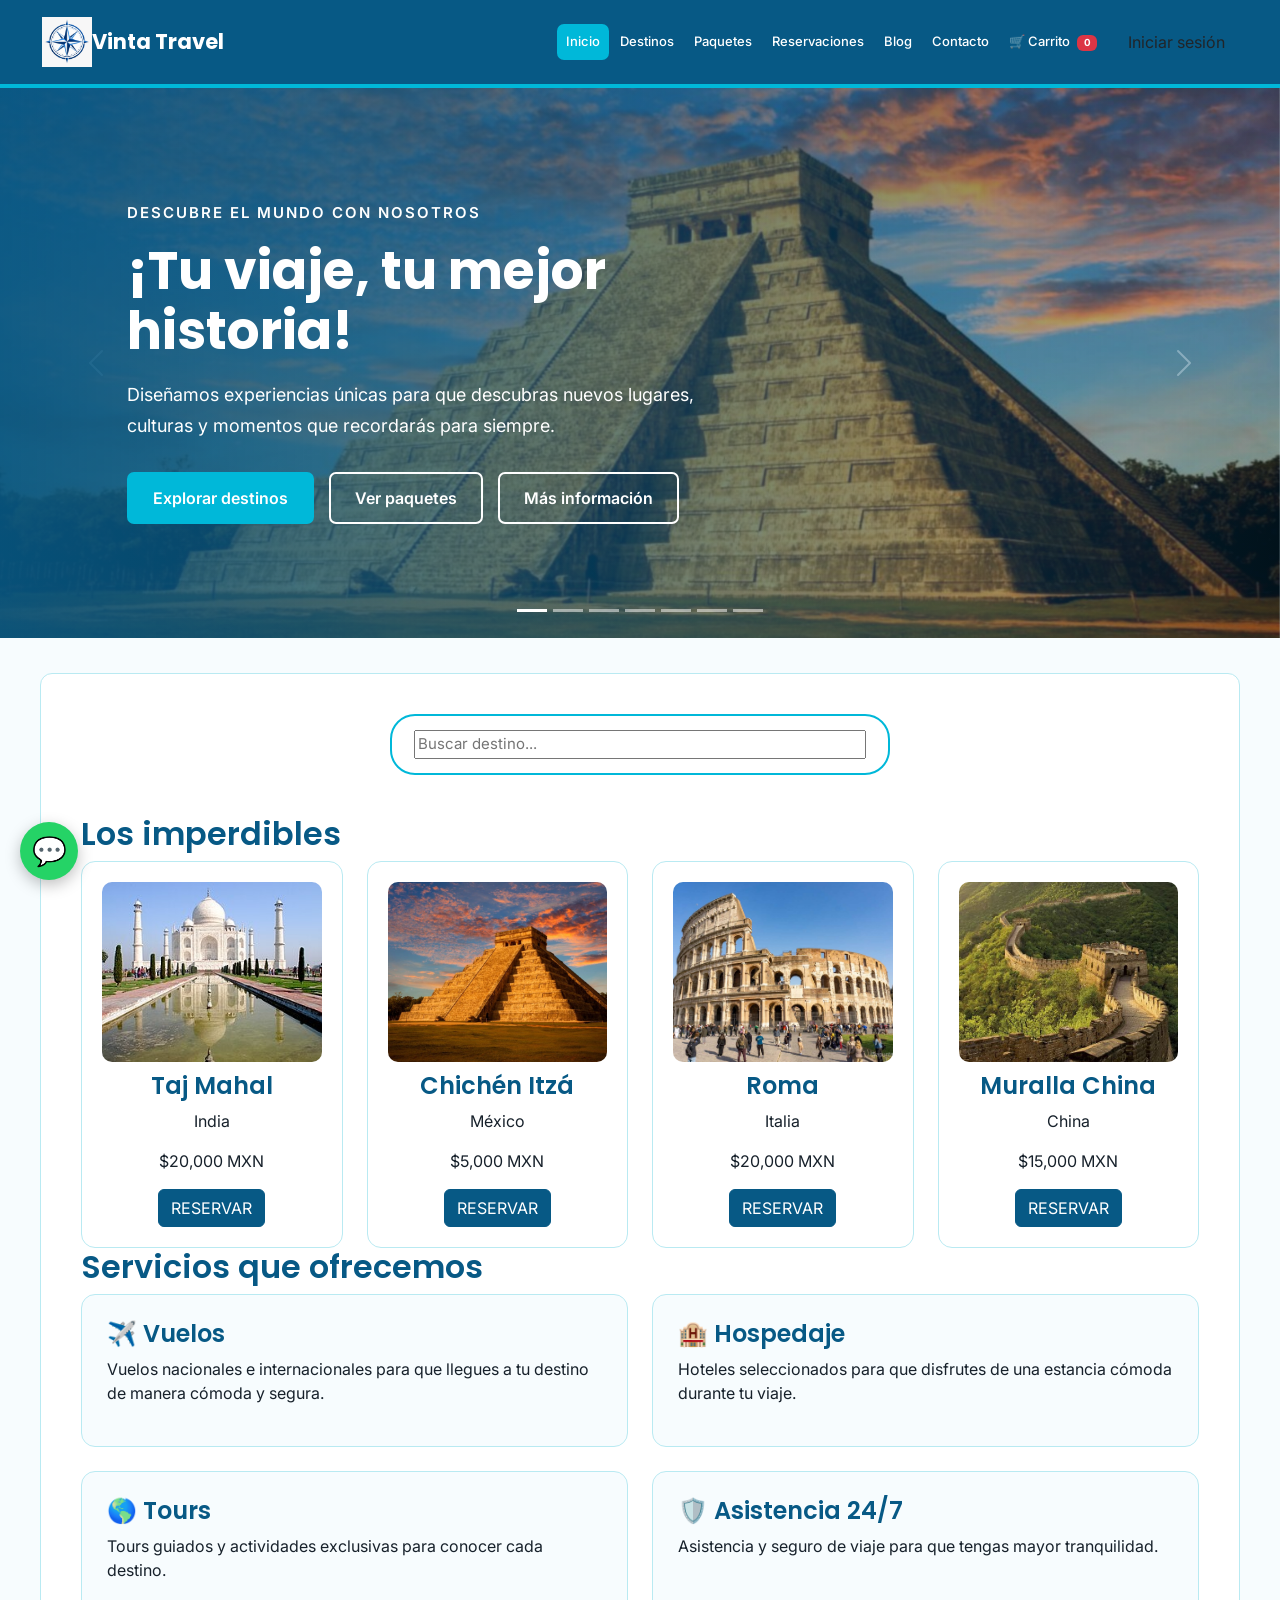
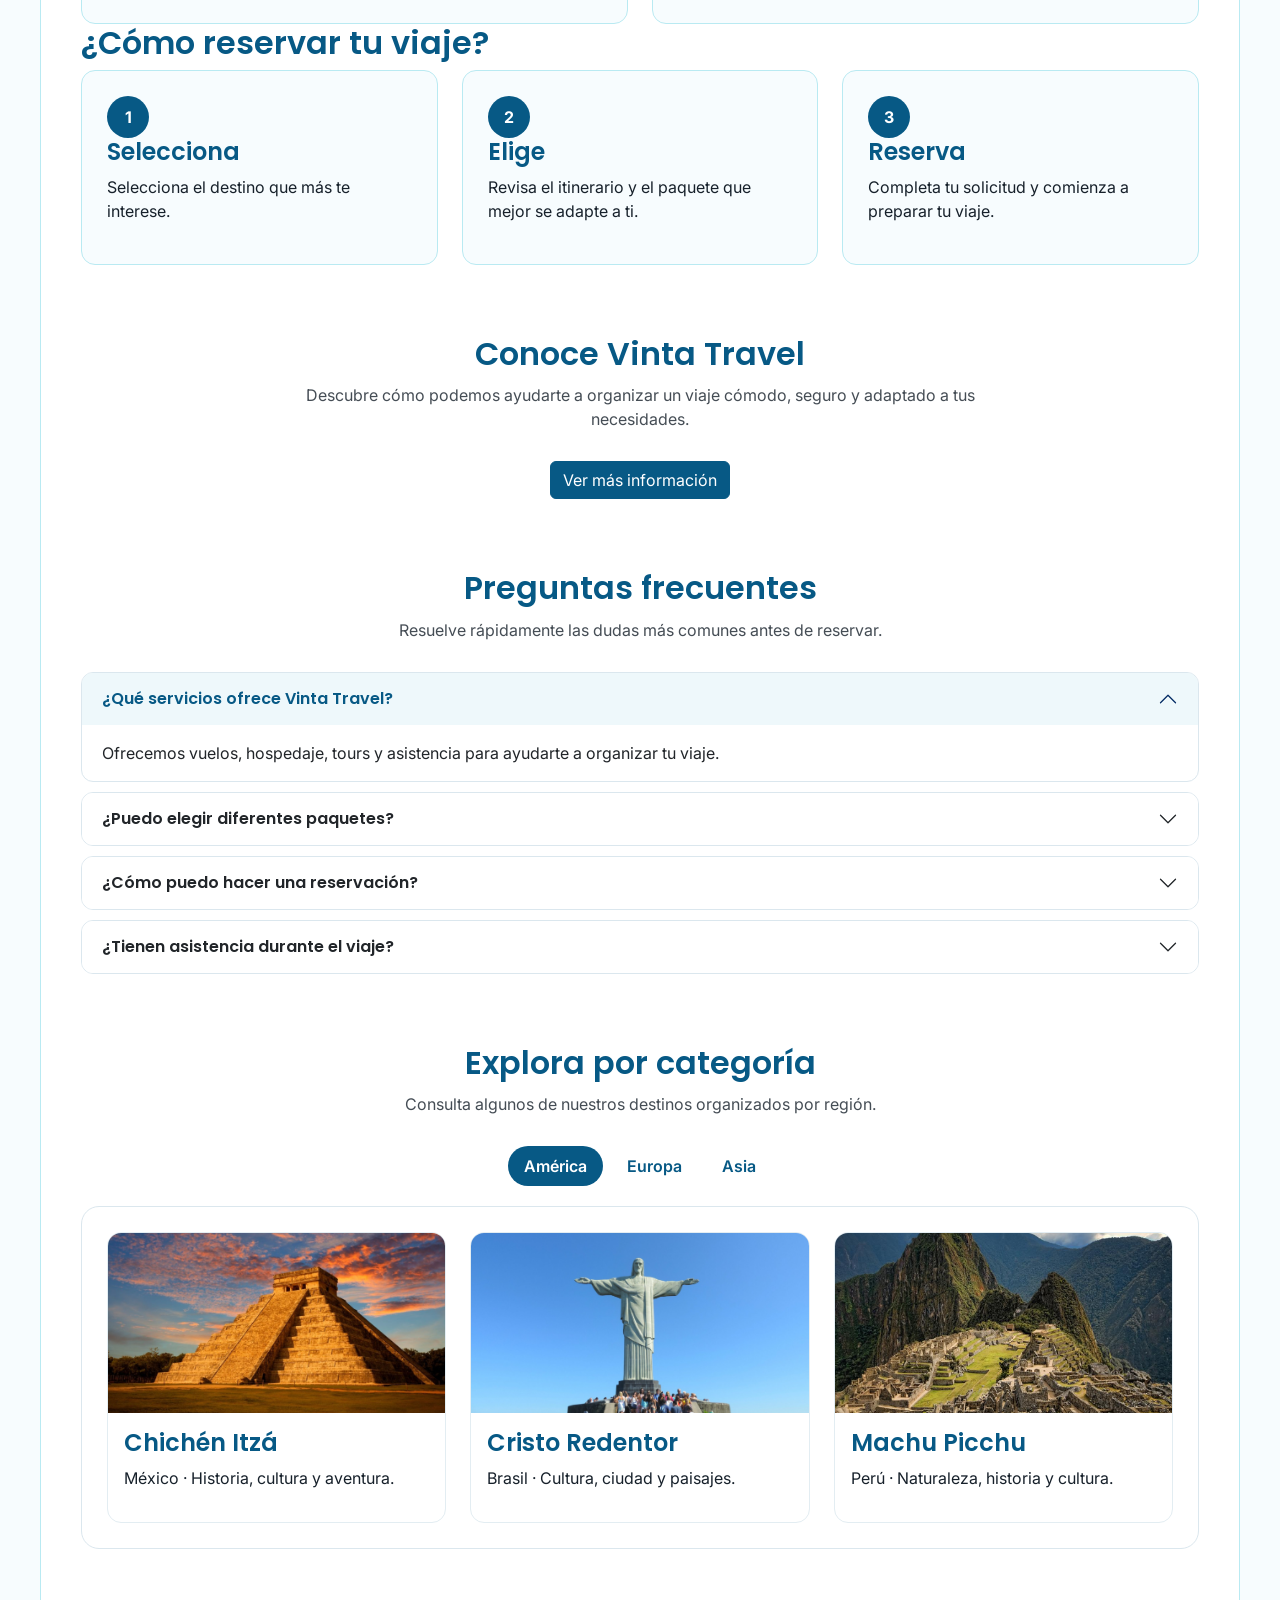
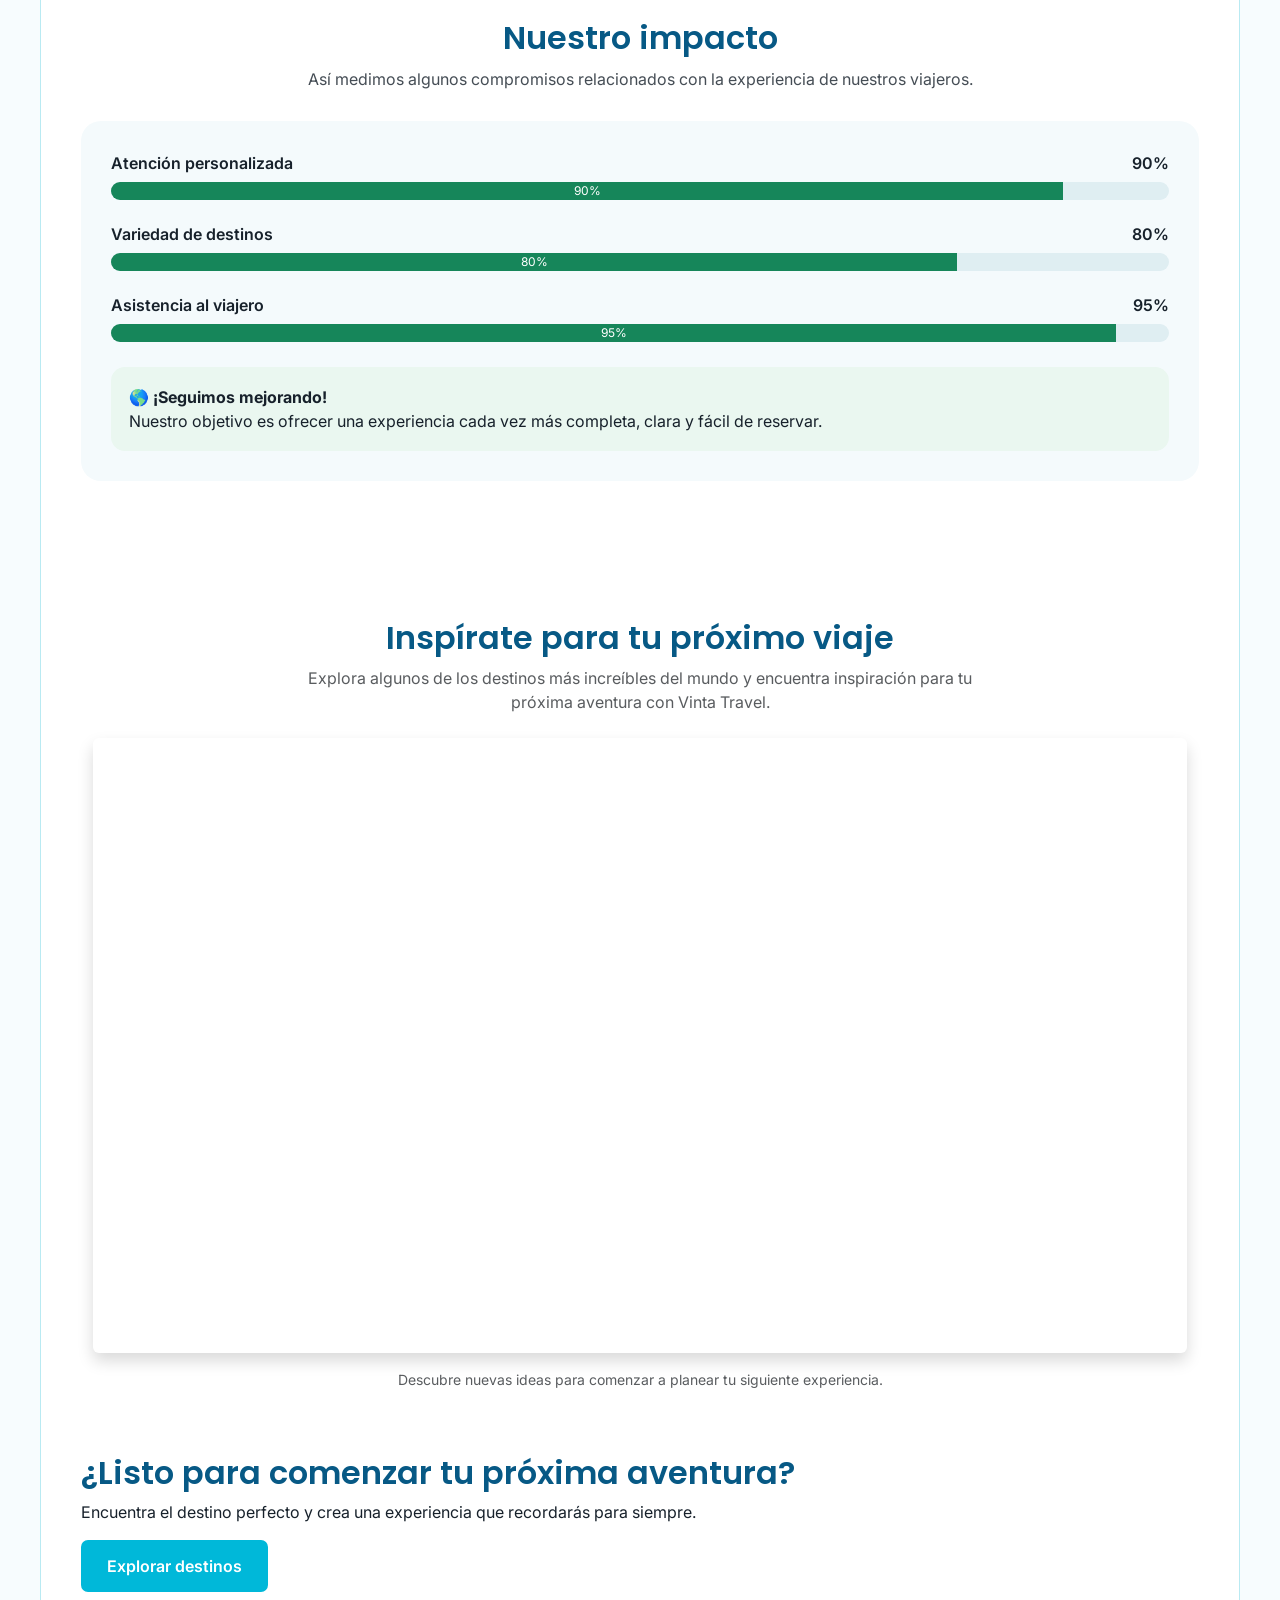
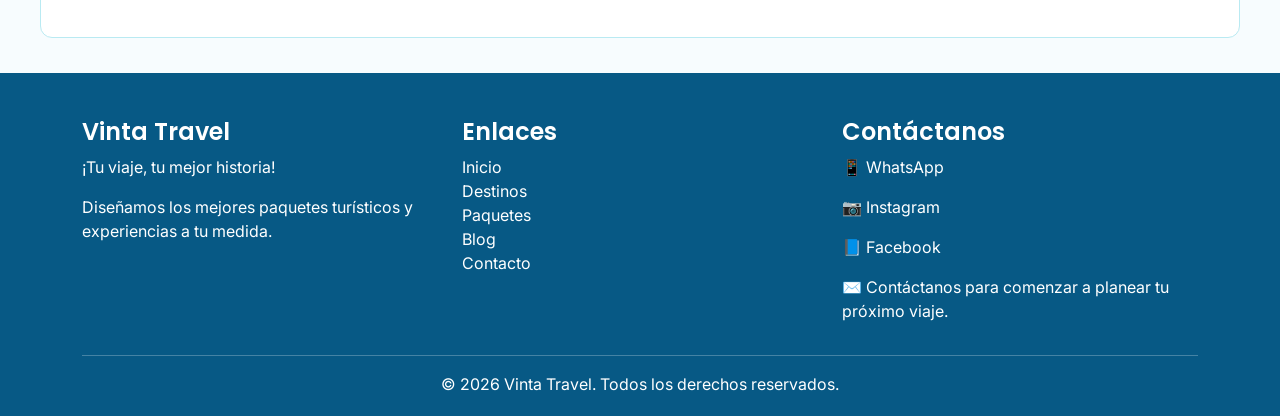
==== index.html @ c13395e9 "Update index.html" ====
<!DOCTYPE html>

<html lang="es">

<head>

    <meta charset="UTF-8">

    <meta name="viewport"
          content="width=device-width, initial-scale=1.0">


    <title>
        Vinta Travel | Tu viaje, tu mejor historia
    </title>


    <meta name="description"
          content="Vinta Travel es una agencia de viajes donde puedes descubrir destinos, paquetes turísticos y opciones para planear tu próxima aventura.">


    <meta name="keywords"
          content="viajes, turismo, vuelos, paquetes turísticos, destinos, hoteles">


    <meta name="author"
          content="Mariana Marín, Cynthia Sánchez">


    <!-- ========================================
         BOOTSTRAP
         ======================================== -->

    <link href="https://cdn.jsdelivr.net/npm/bootstrap@5.3.8/dist/css/bootstrap.min.css"
          rel="stylesheet">


    <!-- ========================================
         GOOGLE FONTS
         ======================================== -->

    <link rel="preconnect"
          href="https://fonts.googleapis.com">


    <link rel="preconnect"
          href="https://fonts.gstatic.com"
          crossorigin>


    <link href="https://fonts.googleapis.com/css2?family=Inter:wght@400;500;600&family=Poppins:wght@500;600;700&display=swap"
          rel="stylesheet">


    <!-- ========================================
         CSS
         ======================================== -->

    <link rel="stylesheet"
          href="styles.css">


    <!-- ========================================
         ESTILOS DE LOS COMPONENTES
         ======================================== -->

    <style>


        /* ========================================
           COMPONENTES INTERACTIVOS
           ======================================== */

        .interactivos-vinta {

            padding: 70px 0 20px;

        }


        .bloque-interactivo {

            margin-bottom: 70px;

        }


        .titulo-interactivo {

            text-align: center;

            margin-bottom: 10px;

        }


        .subtitulo-interactivo {

            text-align: center;

            max-width: 700px;

            margin: 0 auto 30px;

            opacity: .8;

        }



        /* ========================================
           MODAL
           ======================================== */

        .vinta-modal .modal-content {

            border: 0;

            border-radius: 18px;

            overflow: hidden;

        }


        .vinta-modal .modal-header {

            background: #075985;

            color: white;

            border: none;

        }


        .vinta-modal .btn-close {

            filter: brightness(0) invert(1);

        }


        .vinta-modal .modal-body {

            padding: 30px;

        }



        /* ========================================
           ACORDEÓN
           ======================================== */

        .vinta-accordion .accordion-item {

            border: 1px solid #dbe7ee;

            border-radius: 12px !important;

            overflow: hidden;

            margin-bottom: 10px;

        }


        .vinta-accordion .accordion-button {

            font-weight: 600;

        }


        .vinta-accordion .accordion-button:not(.collapsed) {

            color: #075985;

            background: #eef8fb;

            box-shadow: none;

        }



        /* ========================================
           TABS
           ======================================== */

        .vinta-tabs .nav-pills {

            justify-content: center;

            gap: 8px;

            margin-bottom: 20px;

        }


        .vinta-tabs .nav-link {

            color: #075985;

            border-radius: 30px;

            font-weight: 600;

        }


        .vinta-tabs .nav-link.active {

            background: #075985;

        }


        .vinta-tab-content {

            border: 1px solid #dbe7ee;

            border-radius: 18px;

            padding: 25px;

            background: white;

        }


        .vinta-destino-mini {

            height: 100%;

            border: 1px solid #e3edf2;

            border-radius: 14px;

            overflow: hidden;

            background: white;

        }


        .vinta-destino-mini img {

            width: 100%;

            height: 180px;

            object-fit: cover;

        }


        .vinta-destino-mini .info {

            padding: 16px;

        }



        /* ========================================
           PROGRESS BAR
           ======================================== */

        .impacto-vinta {

            background: #f4fafc;

            border-radius: 20px;

            padding: 30px;

        }


        .impacto-item {

            margin-bottom: 22px;

        }


        .impacto-label {

            display: flex;

            justify-content: space-between;

            margin-bottom: 7px;

            font-weight: 600;

        }


        .impacto-vinta .progress {

            height: 18px;

            border-radius: 20px;

            background: #dfeef2;

        }


        .impacto-vinta .progress-bar {

            background: #16865a;

        }


        .impacto-nota {

            margin-top: 25px;

            padding: 18px;

            border-radius: 14px;

            background: #eaf7f0;

        }



        /* ========================================
           RESPONSIVE DE COMPONENTES
           ======================================== */

        @media (max-width: 767px) {


            .interactivos-vinta {

                padding-top: 45px;

            }


            .vinta-tab-content {

                padding: 18px;

            }


            .impacto-vinta {

                padding: 20px;

            }


        }


    </style>


</head>


<body>


    <!-- =====================================================
         NAVBAR
         ===================================================== -->

    <header>


        <nav class="navbar navbar-expand-xl vinta-navbar">


            <div class="container-fluid">


                <!-- ========================================
                     LOGO
                     ======================================== -->

                <a class="navbar-brand d-flex align-items-center"
                   href="index.html">


                    <img src="logo.jpeg"
                         alt="Logo de Vinta Travel"
                         width="50"
                         height="50"
                         class="logo-navbar">


                    <span>

                        Vinta Travel

                    </span>


                </a>



                <!-- ========================================
                     BOTÓN OFFCANVAS
                     ======================================== -->

                <button class="navbar-toggler"
                        type="button"
                        data-bs-toggle="offcanvas"
                        data-bs-target="#menuVinta"
                        aria-controls="menuVinta"
                        aria-label="Abrir menú">


                    <span class="navbar-toggler-icon"></span>


                </button>



                <!-- ========================================
                     MENÚ DESKTOP
                     ======================================== -->

                <div class="collapse navbar-collapse justify-content-end">


                    <ul class="navbar-nav align-items-xl-center">


                        <li class="nav-item">


                            <a class="nav-link active"
                               aria-current="page"
                               href="index.html">


                                Inicio


                            </a>


                        </li>



                        <li class="nav-item">


                            <a class="nav-link"
                               href="destinos.html">


                                Destinos


                            </a>


                        </li>



                        <li class="nav-item">


                            <a class="nav-link"
                               href="paquetes.html">


                                Paquetes


                            </a>


                        </li>



                        <li class="nav-item">


                            <a class="nav-link"
                               href="reservaciones.html">


                                Reservaciones


                            </a>


                        </li>



                        <li class="nav-item">


                            <a class="nav-link"
                               href="blog.html">


                                Blog


                            </a>


                        </li>



                        <li class="nav-item">


                            <a class="nav-link"
                               href="contacto.html">


                                Contacto


                            </a>


                        </li>



                        <!-- ========================================
                             CARRITO + CONTADOR JAVASCRIPT
                             ======================================== -->

                        <li class="nav-item">


                            <a class="nav-link"
                               href="carrito.html">


                                🛒 Carrito


                                <span class="badge bg-danger contador-carrito">

                                    0

                                </span>


                            </a>


                        </li>



                        <li class="nav-item ms-xl-2">


                            <a class="btn btn-login"
                               href="login.html">


                                Iniciar sesión


                            </a>


                        </li>


                    </ul>


                </div>


            </div>


        </nav>


    </header>



    <!-- =====================================================
         OFFCANVAS - MENÚ TABLET Y CELULAR
         ===================================================== -->

    <div class="offcanvas offcanvas-end"
         tabindex="-1"
         id="menuVinta"
         aria-labelledby="menuVintaLabel">


        <div class="offcanvas-header">


            <h2 class="offcanvas-title"
                id="menuVintaLabel">


                Vinta Travel


            </h2>


            <button type="button"
                    class="btn-close"
                    data-bs-dismiss="offcanvas"
                    aria-label="Cerrar menú">
            </button>


        </div>



        <div class="offcanvas-body">


            <nav aria-label="Menú principal">


                <ul class="navbar-nav">


                    <li class="nav-item">


                        <a class="nav-link"
                           href="index.html">


                            🏠 Inicio


                        </a>


                    </li>



                    <li class="nav-item">


                        <a class="nav-link"
                           href="destinos.html">


                            🌎 Destinos


                        </a>


                    </li>



                    <li class="nav-item">


                        <a class="nav-link"
                           href="paquetes.html">


                            ✈️ Paquetes


                        </a>


                    </li>



                    <li class="nav-item">


                        <a class="nav-link"
                           href="reservaciones.html">


                            📅 Reservaciones


                        </a>


                    </li>



                    <li class="nav-item">


                        <a class="nav-link"
                           href="blog.html">


                            📝 Blog


                        </a>


                    </li>



                    <li class="nav-item">


                        <a class="nav-link"
                           href="contacto.html">


                            📞 Contacto


                        </a>


                    </li>



                    <li class="nav-item">


                        <a class="nav-link"
                           href="carrito.html">


                            🛒 Carrito


                            <span class="badge bg-danger contador-carrito">

                                0

                            </span>


                        </a>


                    </li>



                    <li class="nav-item mt-3">


                        <a class="btn btn-login w-100"
                           href="login.html">


                            Iniciar sesión


                        </a>


                    </li>


                </ul>


            </nav>


        </div>


    </div>



    <!-- =====================================================
         CONTENIDO PRINCIPAL
         ===================================================== -->

    <main>



        <!-- =================================================
             HERO - CARRUSEL DE LAS 7 MARAVILLAS
             ================================================= -->

        <section class="hero">


            <div id="heroCarrusel"
                 class="carousel slide carousel-fade"
                 data-bs-ride="carousel"
                 data-bs-interval="4000">



                <!-- ========================================
                     IMÁGENES
                     ======================================== -->

                <div class="carousel-inner">



                    <!-- 1. CHICHÉN ITZÁ -->

                    <div class="carousel-item active">


                        <img src="chichen-itza.jpeg"
                             class="d-block w-100"
                             alt="Chichén Itzá, México">


                    </div>



                    <!-- 2. CRISTO REDENTOR -->

                    <div class="carousel-item">


                        <img src="cristo-redentor.jpeg"
                             class="d-block w-100"
                             alt="Cristo Redentor, Brasil">


                    </div>



                    <!-- 3. ROMA -->

                    <div class="carousel-item">


                        <img src="roma.jpeg"
                             class="d-block w-100"
                             alt="Coliseo de Roma, Italia">


                    </div>



                    <!-- 4. MURALLA CHINA -->

                    <div class="carousel-item">


                        <img src="muralla-china.jpeg"
                             class="d-block w-100"
                             alt="Gran Muralla China">


                    </div>



                    <!-- 5. MACHU PICCHU -->

                    <div class="carousel-item">


                        <img src="machu-picchu.jpeg"
                             class="d-block w-100"
                             alt="Machu Picchu, Perú">


                    </div>



                    <!-- 6. PETRA -->

                    <div class="carousel-item">


                        <img src="petra.jpeg"
                             class="d-block w-100"
                             alt="Petra, Jordania">


                    </div>



                    <!-- 7. TAJ MAHAL -->

                    <div class="carousel-item">


                        <img src="taj-mahal.jpeg"
                             class="d-block w-100"
                             alt="Taj Mahal, India">


                    </div>


                </div>



                <!-- ========================================
                     TEXTO DEL HERO
                     ======================================== -->

                <div class="hero-overlay">


                    <div class="hero-content">


                        <p class="hero-subtitle">


                            DESCUBRE EL MUNDO CON NOSOTROS


                        </p>



                        <h1>


                            ¡Tu viaje, tu mejor historia!


                        </h1>



                        <p class="hero-text">


                            Diseñamos experiencias únicas para que descubras
                            nuevos lugares, culturas y momentos que recordarás
                            para siempre.


                        </p>



                        <div class="hero-buttons">


                            <a href="destinos.html"
                               class="btn btn-hero-primary">


                                Explorar destinos


                            </a>



                            <a href="paquetes.html"
                               class="btn btn-hero-secondary">


                                Ver paquetes


                            </a>



                            <button type="button"
                                    class="btn btn-hero-secondary"
                                    data-bs-toggle="modal"
                                    data-bs-target="#modalVinta">


                                Más información


                            </button>


                        </div>


                    </div>


                </div>



                <!-- BOTÓN ANTERIOR -->

                <button class="carousel-control-prev"
                        type="button"
                        data-bs-target="#heroCarrusel"
                        data-bs-slide="prev">


                    <span class="carousel-control-prev-icon"></span>


                </button>



                <!-- BOTÓN SIGUIENTE -->

                <button class="carousel-control-next"
                        type="button"
                        data-bs-target="#heroCarrusel"
                        data-bs-slide="next">


                    <span class="carousel-control-next-icon"></span>


                </button>



                <!-- INDICADORES -->

                <div class="carousel-indicators">


                    <button type="button"
                            data-bs-target="#heroCarrusel"
                            data-bs-slide-to="0"
                            class="active"
                            aria-label="Chichén Itzá">
                    </button>


                    <button type="button"
                            data-bs-target="#heroCarrusel"
                            data-bs-slide-to="1"
                            aria-label="Cristo Redentor">
                    </button>


                    <button type="button"
                            data-bs-target="#heroCarrusel"
                            data-bs-slide-to="2"
                            aria-label="Roma">
                    </button>


                    <button type="button"
                            data-bs-target="#heroCarrusel"
                            data-bs-slide-to="3"
                            aria-label="Muralla China">
                    </button>


                    <button type="button"
                            data-bs-target="#heroCarrusel"
                            data-bs-slide-to="4"
                            aria-label="Machu Picchu">
                    </button>


                    <button type="button"
                            data-bs-target="#heroCarrusel"
                            data-bs-slide-to="5"
                            aria-label="Petra">
                    </button>


                    <button type="button"
                            data-bs-target="#heroCarrusel"
                            data-bs-slide-to="6"
                            aria-label="Taj Mahal">
                    </button>


                </div>


            </div>


        </section>



        <!-- =================================================
             CONTENIDO INICIO
             ================================================= -->

        <section class="contenido-inicio">



            <!-- =============================================
                 BUSCADOR
                 ============================================= -->

            <div class="busqueda">

                <input type="text"
                       id="buscadorDestinos"
                       placeholder="Buscar destino...">

            </div>



            <!-- =============================================
                 DESTINOS
                 ============================================= -->

            <h2>

                Los imperdibles

            </h2>



            <div class="row g-4">



                <!-- TAJ MAHAL -->

                <div class="col-12 col-sm-6 col-lg-3">


                    <article class="destino-card">


                        <img src="taj-mahal.jpeg"
                             alt="Taj Mahal en India"
                             width="180"
                             height="180">


                        <h3>

                            Taj Mahal

                        </h3>


                        <p>

                            India

                        </p>


                        <p class="precio">

                            $20,000 MXN

                        </p>


                        <button type="button"
                                class="reservar btn btn-primary"
                                data-destino="tajMahal">

                            RESERVAR

                        </button>


                    </article>


                </div>



                <!-- CHICHÉN ITZÁ -->

                <div class="col-12 col-sm-6 col-lg-3">


                    <article class="destino-card">


                        <img src="chichen-itza.jpeg"
                             alt="Chichén Itzá en México"
                             width="180"
                             height="180">


                        <h3>

                            Chichén Itzá

                        </h3>


                        <p>

                            México

                        </p>


                        <p class="precio">

                            $5,000 MXN

                        </p>


                        <button type="button"
                                class="reservar btn btn-primary"
                                data-destino="chichenItza">

                            RESERVAR

                        </button>


                    </article>


                </div>



                <!-- ROMA -->

                <div class="col-12 col-sm-6 col-lg-3">


                    <article class="destino-card">


                        <img src="roma.jpeg"
                             alt="Coliseo de Roma"
                             width="180"
                             height="180">


                        <h3>

                            Roma

                        </h3>


                        <p>

                            Italia

                        </p>


                        <p class="precio">

                            $20,000 MXN

                        </p>


                        <button type="button"
                                class="reservar btn btn-primary"
                                data-destino="roma">

                            RESERVAR

                        </button>


                    </article>


                </div>



                <!-- MURALLA CHINA -->

                <div class="col-12 col-sm-6 col-lg-3">


                    <article class="destino-card">


                        <img src="muralla-china.jpeg"
                             alt="Gran Muralla China"
                             width="180"
                             height="180">


                        <h3>

                            Muralla China

                        </h3>


                        <p>

                            China

                        </p>


                        <p class="precio">

                            $15,000 MXN

                        </p>


                        <button type="button"
                                class="reservar btn btn-primary"
                                data-destino="murallaChina">

                            RESERVAR

                        </button>


                    </article>


                </div>


            </div>



            <!-- =================================================
                 SERVICIOS
                 ================================================= -->

            <section>


                <h2>

                    Servicios que ofrecemos

                </h2>



                <div class="row g-4">



                    <div class="col-12 col-md-6">


                        <div class="servicio-card">


                            <h3>

                                ✈️ Vuelos

                            </h3>


                            <p>

                                Vuelos nacionales e internacionales
                                para que llegues a tu destino de manera
                                cómoda y segura.

                            </p>


                        </div>


                    </div>



                    <div class="col-12 col-md-6">


                        <div class="servicio-card">


                            <h3>

                                🏨 Hospedaje

                            </h3>


                            <p>

                                Hoteles seleccionados para que disfrutes
                                de una estancia cómoda durante tu viaje.

                            </p>


                        </div>


                    </div>



                    <div class="col-12 col-md-6">


                        <div class="servicio-card">


                            <h3>

                                🌎 Tours

                            </h3>


                            <p>

                                Tours guiados y actividades exclusivas
                                para conocer cada destino.

                            </p>


                        </div>


                    </div>



                    <div class="col-12 col-md-6">


                        <div class="servicio-card">


                            <h3>

                                🛡️ Asistencia 24/7

                            </h3>


                            <p>

                                Asistencia y seguro de viaje para que
                                tengas mayor tranquilidad.

                            </p>


                        </div>


                    </div>


                </div>


            </section>



            <!-- =================================================
                 CÓMO RESERVAR
                 ================================================= -->

            <section>


                <h2>

                    ¿Cómo reservar tu viaje?

                </h2>



                <div class="row g-4">



                    <div class="col-12 col-md-4">


                        <div class="paso-card">


                            <span class="numero-paso">

                                1

                            </span>


                            <h3>

                                Selecciona

                            </h3>


                            <p>

                                Selecciona el destino que más
                                te interese.

                            </p>


                        </div>


                    </div>



                    <div class="col-12 col-md-4">


                        <div class="paso-card">


                            <span class="numero-paso">

                                2

                            </span>


                            <h3>

                                Elige

                            </h3>


                            <p>

                                Revisa el itinerario y el paquete
                                que mejor se adapte a ti.

                            </p>


                        </div>


                    </div>



                    <div class="col-12 col-md-4">


                        <div class="paso-card">


                            <span class="numero-paso">

                                3

                            </span>


                            <h3>

                                Reserva

                            </h3>


                            <p>

                                Completa tu solicitud y comienza
                                a preparar tu viaje.

                            </p>


                        </div>


                    </div>


                </div>


            </section>



            <!-- =================================================
                 COMPONENTES INTERACTIVOS
                 ================================================= -->

            <section class="interactivos-vinta">



                <!-- =================================================
                     1. MODAL
                     ================================================= -->

                <div class="bloque-interactivo">


                    <h2 class="titulo-interactivo">

                        Conoce Vinta Travel

                    </h2>


                    <p class="subtitulo-interactivo">

                        Descubre cómo podemos ayudarte a organizar
                        un viaje cómodo, seguro y adaptado a tus necesidades.

                    </p>



                    <div class="text-center">


                        <button type="button"
                                class="btn btn-primary"
                                data-bs-toggle="modal"
                                data-bs-target="#modalVinta">

                            Ver más información

                        </button>


                    </div>


                </div>



                <!-- MODAL VINTA -->

                <div class="modal fade vinta-modal"
                     id="modalVinta"
                     tabindex="-1"
                     aria-labelledby="modalVintaTitulo"
                     aria-hidden="true">


                    <div class="modal-dialog modal-dialog-centered">


                        <div class="modal-content">


                            <div class="modal-header">


                                <h2 class="modal-title fs-5"
                                    id="modalVintaTitulo">

                                    ✈️ Sobre Vinta Travel

                                </h2>


                                <button type="button"
                                        class="btn-close"
                                        data-bs-dismiss="modal"
                                        aria-label="Cerrar">
                                </button>


                            </div>


                            <div class="modal-body">


                                <p>

                                    En Vinta Travel diseñamos experiencias
                                    turísticas para que puedas descubrir
                                    nuevos lugares de forma sencilla y segura.

                                </p>


                                <ul>

                                    <li>
                                        Destinos nacionales e internacionales.
                                    </li>

                                    <li>
                                        Paquetes turísticos.
                                    </li>

                                    <li>
                                        Hospedaje, vuelos y tours.
                                    </li>

                                    <li>
                                        Asistencia para viajeros.
                                    </li>

                                </ul>


                                <p class="mb-0">

                                    <strong>
                                        Tu viaje, tu mejor historia.
                                    </strong>

                                </p>


                            </div>


                            <div class="modal-footer">


                                <a href="contacto.html"
                                   class="btn btn-primary">

                                    Contactar a Vinta

                                </a>


                                <button type="button"
                                        class="btn btn-secondary"
                                        data-bs-dismiss="modal">

                                    Cerrar

                                </button>


                            </div>


                        </div>


                    </div>


                </div>



                <!-- =================================================
                     2. ACORDEÓN
                     ================================================= -->

                <div class="bloque-interactivo">


                    <h2 class="titulo-interactivo">

                        Preguntas frecuentes

                    </h2>


                    <p class="subtitulo-interactivo">

                        Resuelve rápidamente las dudas más comunes
                        antes de reservar.

                    </p>


                    <div class="accordion vinta-accordion"
                         id="faqVinta">


                        <div class="accordion-item">


                            <h3 class="accordion-header">


                                <button class="accordion-button"
                                        type="button"
                                        data-bs-toggle="collapse"
                                        data-bs-target="#faq1"
                                        aria-expanded="true"
                                        aria-controls="faq1">

                                    ¿Qué servicios ofrece Vinta Travel?

                                </button>


                            </h3>


                            <div id="faq1"
                                 class="accordion-collapse collapse show"
                                 data-bs-parent="#faqVinta">


                                <div class="accordion-body">

                                    Ofrecemos vuelos, hospedaje,
                                    tours y asistencia para ayudarte
                                    a organizar tu viaje.

                                </div>


                            </div>


                        </div>



                        <div class="accordion-item">


                            <h3 class="accordion-header">


                                <button class="accordion-button collapsed"
                                        type="button"
                                        data-bs-toggle="collapse"
                                        data-bs-target="#faq2"
                                        aria-expanded="false"
                                        aria-controls="faq2">

                                    ¿Puedo elegir diferentes paquetes?

                                </button>


                            </h3>


                            <div id="faq2"
                                 class="accordion-collapse collapse"
                                 data-bs-parent="#faqVinta">


                                <div class="accordion-body">

                                    Sí. Puedes elegir el paquete que
                                    mejor se adapte a tu presupuesto
                                    y experiencia.

                                </div>


                            </div>


                        </div>



                        <div class="accordion-item">


                            <h3 class="accordion-header">


                                <button class="accordion-button collapsed"
                                        type="button"
                                        data-bs-toggle="collapse"
                                        data-bs-target="#faq3"
                                        aria-expanded="false"
                                        aria-controls="faq3">

                                    ¿Cómo puedo hacer una reservación?

                                </button>


                            </h3>


                            <div id="faq3"
                                 class="accordion-collapse collapse"
                                 data-bs-parent="#faqVinta">


                                <div class="accordion-body">

                                    Selecciona un destino, consulta
                                    su itinerario y completa tu solicitud
                                    en Reservaciones.

                                </div>


                            </div>


                        </div>



                        <div class="accordion-item">


                            <h3 class="accordion-header">


                                <button class="accordion-button collapsed"
                                        type="button"
                                        data-bs-toggle="collapse"
                                        data-bs-target="#faq4"
                                        aria-expanded="false"
                                        aria-controls="faq4">

                                    ¿Tienen asistencia durante el viaje?

                                </button>


                            </h3>


                            <div id="faq4"
                                 class="accordion-collapse collapse"
                                 data-bs-parent="#faqVinta">


                                <div class="accordion-body">

                                    Sí. Contamos con asistencia para
                                    brindarte mayor tranquilidad.

                                </div>


                            </div>


                        </div>


                    </div>


                </div>



                <!-- =================================================
                     3. TABS / PILLS
                     ================================================= -->

                <div class="bloque-interactivo vinta-tabs">


                    <h2 class="titulo-interactivo">

                        Explora por categoría

                    </h2>


                    <p class="subtitulo-interactivo">

                        Consulta algunos de nuestros destinos
                        organizados por región.

                    </p>



                    <ul class="nav nav-pills"
                        role="tablist">


                        <li class="nav-item"
                            role="presentation">


                            <button class="nav-link active"
                                    data-bs-toggle="pill"
                                    data-bs-target="#america"
                                    type="button">

                                América

                            </button>


                        </li>



                        <li class="nav-item"
                            role="presentation">


                            <button class="nav-link"
                                    data-bs-toggle="pill"
                                    data-bs-target="#europa"
                                    type="button">

                                Europa

                            </button>


                        </li>



                        <li class="nav-item"
                            role="presentation">


                            <button class="nav-link"
                                    data-bs-toggle="pill"
                                    data-bs-target="#asia"
                                    type="button">

                                Asia

                            </button>


                        </li>


                    </ul>



                    <div class="tab-content vinta-tab-content">



                        <!-- AMÉRICA -->

                        <div class="tab-pane fade show active"
                             id="america">


                            <div class="row g-4">


                                <div class="col-12 col-md-4">


                                    <article class="vinta-destino-mini">


                                        <img src="chichen-itza.jpeg"
                                             alt="Chichén Itzá">


                                        <div class="info">


                                            <h3>

                                                Chichén Itzá

                                            </h3>


                                            <p>

                                                México · Historia,
                                                cultura y aventura.

                                            </p>


                                        </div>


                                    </article>


                                </div>



                                <div class="col-12 col-md-4">


                                    <article class="vinta-destino-mini">


                                        <img src="cristo-redentor.jpeg"
                                             alt="Cristo Redentor">


                                        <div class="info">


                                            <h3>

                                                Cristo Redentor

                                            </h3>


                                            <p>

                                                Brasil · Cultura,
                                                ciudad y paisajes.

                                            </p>


                                        </div>


                                    </article>


                                </div>



                                <div class="col-12 col-md-4">


                                    <article class="vinta-destino-mini">


                                        <img src="machu-picchu.jpeg"
                                             alt="Machu Picchu">


                                        <div class="info">


                                            <h3>

                                                Machu Picchu

                                            </h3>


                                            <p>

                                                Perú · Naturaleza,
                                                historia y cultura.

                                            </p>


                                        </div>


                                    </article>


                                </div>


                            </div>


                        </div>



                        <!-- EUROPA -->

                        <div class="tab-pane fade"
                             id="europa">


                            <div class="row g-4">


                                <div class="col-12 col-md-6 offset-md-3">


                                    <article class="vinta-destino-mini">


                                        <img src="roma.jpeg"
                                             alt="Coliseo de Roma">


                                        <div class="info">


                                            <h3>

                                                Roma

                                            </h3>


                                            <p>

                                                Italia · Historia,
                                                arquitectura y gastronomía.

                                            </p>


                                        </div>


                                    </article>


                                </div>


                            </div>


                        </div>



                        <!-- ASIA -->

                        <div class="tab-pane fade"
                             id="asia">


                            <div class="row g-4">


                                <div class="col-12 col-md-6">


                                    <article class="vinta-destino-mini">


                                        <img src="muralla-china.jpeg"
                                             alt="Muralla China">


                                        <div class="info">


                                            <h3>

                                                Muralla China

                                            </h3>


                                            <p>

                                                China · Historia
                                                y paisajes.

                                            </p>


                                        </div>


                                    </article>


                                </div>



                                <div class="col-12 col-md-6">


                                    <article class="vinta-destino-mini">


                                        <img src="taj-mahal.jpeg"
                                             alt="Taj Mahal">


                                        <div class="info">


                                            <h3>

                                                Taj Mahal

                                            </h3>


                                            <p>

                                                India · Cultura
                                                y arquitectura.

                                            </p>


                                        </div>


                                    </article>


                                </div>



                                <div class="col-12 col-md-6 offset-md-3">


                                    <article class="vinta-destino-mini">


                                        <img src="petra.jpeg"
                                             alt="Petra">


                                        <div class="info">


                                            <h3>

                                                Petra

                                            </h3>


                                            <p>

                                                Jordania · Historia
                                                y arquitectura.

                                            </p>


                                        </div>


                                    </article>


                                </div>


                            </div>


                        </div>


                    </div>


                </div>



                <!-- =================================================
                     4. PROGRESS BAR
                     ================================================= -->

                <div class="bloque-interactivo">


                    <h2 class="titulo-interactivo">

                        Nuestro impacto

                    </h2>


                    <p class="subtitulo-interactivo">

                        Así medimos algunos compromisos relacionados
                        con la experiencia de nuestros viajeros.

                    </p>



                    <div class="impacto-vinta">


                        <div class="impacto-item">


                            <div class="impacto-label">

                                <span>
                                    Atención personalizada
                                </span>

                                <span>
                                    90%
                                </span>

                            </div>


                            <div class="progress">


                                <div class="progress-bar"
                                     role="progressbar"
                                     style="width: 90%;"
                                     aria-valuenow="90"
                                     aria-valuemin="0"
                                     aria-valuemax="100">

                                    90%

                                </div>


                            </div>


                        </div>



                        <div class="impacto-item">


                            <div class="impacto-label">

                                <span>
                                    Variedad de destinos
                                </span>

                                <span>
                                    80%
                                </span>

                            </div>


                            <div class="progress">


                                <div class="progress-bar"
                                     role="progressbar"
                                     style="width: 80%;"
                                     aria-valuenow="80"
                                     aria-valuemin="0"
                                     aria-valuemax="100">

                                    80%

                                </div>


                            </div>


                        </div>



                        <div class="impacto-item">


                            <div class="impacto-label">

                                <span>
                                    Asistencia al viajero
                                </span>

                                <span>
                                    95%
                                </span>

                            </div>


                            <div class="progress">


                                <div class="progress-bar"
                                     role="progressbar"
                                     style="width: 95%;"
                                     aria-valuenow="95"
                                     aria-valuemin="0"
                                     aria-valuemax="100">

                                    95%

                                </div>


                            </div>


                        </div>



                        <div class="impacto-nota">


                            <strong>

                                🌎 ¡Seguimos mejorando!

                            </strong>


                            <p class="mb-0">

                                Nuestro objetivo es ofrecer una experiencia
                                cada vez más completa, clara y fácil de reservar.

                            </p>


                        </div>


                    </div>


                </div>


            </section>



            <!-- =================================================
                 VIDEO DE YOUTUBE
                 AVANCE 12
                 ================================================= -->

            <section class="py-5">


                <div class="container">


                    <div class="text-center mb-4">


                        <h2>

                            Inspírate para tu próximo viaje

                        </h2>


                        <p class="text-muted mx-auto"
                           style="max-width: 700px;">

                            Explora algunos de los destinos más increíbles
                            del mundo y encuentra inspiración para tu próxima
                            aventura con Vinta Travel.

                        </p>


                    </div>



                    <!--
                        Bootstrap ratio-16x9 hace que el video
                        sea responsivo en computadora, tablet y celular.
                    -->

                    <div class="ratio ratio-16x9 shadow rounded overflow-hidden">


                        <iframe
                            src="https://www.youtube.com/embed/exI_hD_4jAM"
                            title="Destinos turísticos alrededor del mundo"
                            allow="accelerometer; autoplay; clipboard-write; encrypted-media; gyroscope; picture-in-picture; web-share"
                            referrerpolicy="strict-origin-when-cross-origin"
                            allowfullscreen>
                        </iframe>


                    </div>


                    <p class="text-center text-muted small mt-3">

                        Descubre nuevas ideas para comenzar a planear
                        tu siguiente experiencia.

                    </p>


                </div>


            </section>



            <!-- =================================================
                 CTA
                 ================================================= -->

            <section class="cta">


                <h2>

                    ¿Listo para comenzar tu próxima aventura?

                </h2>


                <p>

                    Encuentra el destino perfecto y crea
                    una experiencia que recordarás para siempre.

                </p>


                <a href="destinos.html"
                   class="btn btn-hero-primary">

                    Explorar destinos

                </a>


            </section>


        </section>


    </main>



    <!-- =====================================================
         FOOTER
         ===================================================== -->

    <footer>


        <div class="container">


            <div class="row g-4">



                <!-- VINTA -->

                <div class="col-12 col-md-4">


                    <h3>

                        Vinta Travel

                    </h3>


                    <p>

                        ¡Tu viaje, tu mejor historia!

                    </p>


                    <p>

                        Diseñamos los mejores paquetes turísticos
                        y experiencias a tu medida.

                    </p>


                </div>



                <!-- ENLACES -->

                <div class="col-12 col-md-4">


                    <h3>

                        Enlaces

                    </h3>


                    <ul class="footer-links">


                        <li>

                            <a href="index.html">

                                Inicio

                            </a>

                        </li>


                        <li>

                            <a href="destinos.html">

                                Destinos

                            </a>

                        </li>


                        <li>

                            <a href="paquetes.html">

                                Paquetes

                            </a>

                        </li>


                        <li>

                            <a href="blog.html">

                                Blog

                            </a>

                        </li>


                        <li>

                            <a href="contacto.html">

                                Contacto

                            </a>

                        </li>


                    </ul>


                </div>



                <!-- CONTACTO -->

                <div class="col-12 col-md-4">


                    <h3>

                        Contáctanos

                    </h3>


                    <p>

                        📱 WhatsApp

                    </p>


                    <p>

                        📷 Instagram

                    </p>


                    <p>

                        📘 Facebook

                    </p>


                    <p>

                        ✉️ Contáctanos para comenzar a planear
                        tu próximo viaje.

                    </p>


                </div>


            </div>



            <hr>



            <div class="text-center">


                <p class="mb-0">

                    © 2026 Vinta Travel.
                    Todos los derechos reservados.

                </p>


            </div>


        </div>


    </footer>



    <!-- =====================================================
         BOOTSTRAP JAVASCRIPT
         ===================================================== -->

    <script src="https://cdn.jsdelivr.net/npm/bootstrap@5.3.8/dist/js/bootstrap.bundle.min.js"></script>



    <!-- =====================================================
         JAVASCRIPT DE VINTA TRAVEL
         ===================================================== -->

    <script src="script.js"></script>


</body>


</html>
---- styles.css ----
:root {
    --azul-vinta: #075985;
    --azul-acento: #00B8D9;
    --azul-suave: #B9EAF2;
    --fondo-vinta: #F7FCFE;
    --blanco: #FFFFFF;
    --texto-vinta: #17212B;
    --verde-progreso: #16865A;
    --gris-texto: #6C757D;
}


* {
    box-sizing: border-box;
}


html,
body {
    max-width: 100%;
    overflow-x: hidden;
}


body {
    font-family: 'Inter', sans-serif;
    background: var(--fondo-vinta);
    color: var(--texto-vinta);
    margin: 0;
    padding: 0;
}


header {
    margin: 0;
    padding: 0;
}


/* ========================================
   NAVBAR
   ======================================== */

.navbar.bg-primary,
.vinta-navbar {
    background-color: var(--azul-vinta) !important;
}


.vinta-navbar {
    padding: 12px 30px;
    border-bottom: 4px solid var(--azul-acento);
}


.navbar .navbar-brand,
.vinta-navbar .navbar-brand {
    font-family: 'Poppins', sans-serif;
    font-size: 25px;
    font-weight: 700;
    color: var(--blanco) !important;
    text-decoration: none;
    white-space: nowrap;
    flex-shrink: 0;
}


.logo-navbar,
.navbar-brand img {
    object-fit: cover;
}


.navbar .nav-link,
.vinta-navbar .nav-link {
    font-size: 14px;
    font-weight: 500;
    color: var(--blanco) !important;
    margin: 0 3px;
    padding: 9px 13px !important;
    border-radius: 7px;
    white-space: nowrap;
    transition: 0.3s;
}


.navbar .nav-link:hover,
.navbar .nav-link.active,
.vinta-navbar .nav-link:hover,
.vinta-navbar .nav-link.active {
    background: var(--azul-acento);
    color: var(--blanco) !important;
}


.navbar .btn-light {
    color: var(--azul-vinta) !important;
    background: var(--blanco) !important;
    border-color: var(--blanco) !important;
    white-space: nowrap;
}


.navbar .btn-light:hover {
    background: var(--azul-acento) !important;
    color: var(--blanco) !important;
    border-color: var(--azul-acento) !important;
}


.navbar .navbar-toggler {
    border: 1px solid var(--blanco);
}


/* ========================================
   TÍTULOS
   ======================================== */

h1,
h2,
h3 {
    font-family: 'Poppins', sans-serif;
    color: var(--azul-vinta);
}


h1 {
    font-size: 48px;
    font-weight: 700;
    text-align: center;
}


h2 {
    font-size: 32px;
    font-weight: 600;
}


h3 {
    font-size: 24px;
    font-weight: 600;
}


/* ========================================
   MAIN
   ======================================== */

main {
    width: 100%;
    max-width: none;
    margin: 0;
    padding: 0;
    background: transparent;
    border: 0;
}


/* ========================================
   HERO
   ======================================== */

.hero {
    height: 550px;
    position: relative;
    overflow: hidden;
}


.hero .carousel,
.hero .carousel-inner,
.hero .carousel-item {
    height: 100%;
}


.hero .carousel-item img {
    width: 100%;
    height: 100%;
    object-fit: cover;
    object-position: center;
}


.hero-overlay {
    position: absolute;
    inset: 0;
    z-index: 2;

    display: flex;
    align-items: center;

    background: linear-gradient(
        90deg,
        rgba(7, 89, 133, 0.90),
        rgba(7, 89, 133, 0.60),
        rgba(7, 89, 133, 0.20)
    );
}


.hero-content {
    max-width: 750px;
    margin-left: 8%;
    padding: 40px 25px;
}


.hero-subtitle {
    font-size: 15px;
    font-weight: 600;
    letter-spacing: 2px;
    color: white;
}


.hero h1 {
    font-size: 52px;
    color: white;
    text-align: left;
    line-height: 1.15;
    margin-bottom: 20px;
}


.hero-text {
    max-width: 600px;
    font-size: 18px;
    line-height: 1.7;
    color: white;
    margin-bottom: 30px;
}


.hero-buttons {
    display: flex;
    gap: 15px;
    flex-wrap: wrap;
}


.btn-hero-primary,
.btn-hero-secondary {
    font-weight: 600;
    padding: 12px 24px;
    border-radius: 7px;
    text-decoration: none;
}


.btn-hero-primary {
    background: var(--azul-acento);
    color: white;
    border: 2px solid var(--azul-acento);
}


.btn-hero-secondary {
    background: transparent;
    color: white;
    border: 2px solid white;
}


/* ========================================
   BOTONES
   ======================================== */

.btn-primary {
    background: var(--azul-vinta) !important;
    border-color: var(--azul-vinta) !important;
}


.btn-primary:hover {
    background: var(--azul-acento) !important;
    border-color: var(--azul-acento) !important;
}


/* ========================================
   CONTENIDO DE INICIO
   ======================================== */

.contenido-inicio {
    max-width: 1200px;
    margin: 35px auto;
    padding: 30px 40px 45px;

    background: white;

    border: 1px solid var(--azul-suave);
    border-radius: 12px;
}


/* ========================================
   BUSCADOR
   ======================================== */

.busqueda {
    max-width: 500px;
    margin: 10px auto 40px;
    padding: 14px 22px;

    border: 2px solid var(--azul-acento);
    border-radius: 25px;

    background: white;

    text-align: center;
}


/* ========================================
   TARJETAS DE DESTINO
   ======================================== */

.destino-card {
    height: 100%;

    text-align: center;

    background: white;

    border: 1px solid var(--azul-suave);
    border-radius: 14px;

    padding: 20px;

    transition: 0.3s;
}


.destino-card:hover {
    transform: translateY(-5px);

    box-shadow: 0 8px 20px rgba(7, 89, 133, 0.15);
}


.destino-card img {
    width: 100%;
    max-width: 220px;
    height: 180px;

    object-fit: cover;

    border-radius: 10px;

    margin-bottom: 10px;
}


/* ========================================
   SERVICIOS Y PASOS
   ======================================== */

.servicio-card,
.paso-card {
    height: 100%;

    padding: 25px;

    background: var(--fondo-vinta);

    border: 1px solid var(--azul-suave);
    border-radius: 14px;
}


.numero-paso {
    display: inline-flex;
    align-items: center;
    justify-content: center;

    width: 42px;
    height: 42px;

    background: var(--azul-vinta);

    color: white;

    border-radius: 50%;

    font-weight: 700;
}


/* ========================================
   FORMULARIOS
   ======================================== */

form {
    max-width: 750px;
    margin: 20px auto 40px;
    padding: 30px;

    background: var(--fondo-vinta);

    border: 1px solid var(--azul-suave);
    border-radius: 12px;
}


input,
select,
textarea {
    width: 100%;
    box-sizing: border-box;
    font-size: 15px;
}


/* ========================================
   FOOTER
   ======================================== */

footer {
    background: var(--azul-vinta);
    color: white;

    padding: 45px 20px 20px;
}


footer h3,
footer h5,
footer h6,
footer p {
    color: white;
}


.footer-links {
    list-style: none;
    padding: 0;
}


.footer-links a {
    color: white;
    text-decoration: none;
}


/* ========================================
   BOTÓN FLOTANTE DE WHATSAPP
   ======================================== */

.whatsapp-flotante {
    position: fixed;

    left: 20px;
    bottom: 20px;

    width: 58px;
    height: 58px;

    display: flex;
    align-items: center;
    justify-content: center;

    background: #25D366;
    color: white;

    font-size: 28px;

    border-radius: 50%;

    text-decoration: none;

    box-shadow: 0 5px 15px rgba(0, 0, 0, 0.25);

    z-index: 9998;

    transition: 0.3s;
}


.whatsapp-flotante:hover {
    transform: scale(1.08);
    color: white;
}


/* ========================================
   MENSAJES DE JAVASCRIPT
   ======================================== */

.toast-vinta {
    position: fixed;

    top: 20px;
    left: 50%;

    transform: translateX(-50%);

    z-index: 9999;

    min-width: 280px;
}


/* ========================================
   IMÁGENES DE TARJETAS
   ======================================== */

.card-img-top {
    height: 220px;
    object-fit: cover;
}


/* ========================================
   ITINERARIO
   ======================================== */

.itinerario-dia {
    border-left: 4px solid var(--azul-acento);
}


/* ========================================
   CONTADOR DEL CARRITO
   ======================================== */

.contador-carrito {
    margin-left: 4px;
}


/* ========================================
   RESPONSIVE NAVBAR
   ======================================== */

@media (max-width: 1199.98px) {

    .navbar .offcanvas {
        width: 300px;
        max-width: 88vw;
    }


    .navbar .offcanvas-body .navbar-nav {
        width: 100%;
        align-items: stretch !important;
    }


    .navbar .offcanvas-body .nav-link {
        width: 100%;
        padding: 12px 15px !important;
        margin: 3px 0;
    }


    .navbar .offcanvas-body .btn {
        width: 100%;
        margin-top: 10px;
    }

}


/* ========================================
   TABLET / LAPTOP
   ======================================== */

@media (min-width: 1200px) and (max-width: 1399.98px) {

    .navbar .navbar-brand {
        font-size: 21px;
    }


    .navbar .nav-link {
        font-size: 13px;
        padding: 8px 9px !important;
        margin: 0 1px;
    }

}


/* ========================================
   TABLET Y CELULAR
   ======================================== */

@media (max-width: 767.98px) {

    .hero {
        height: 500px;
    }


    .hero-content {
        margin: 0;
        padding: 30px 20px;
    }


    .hero h1 {
        font-size: 38px;
    }


    .hero-text {
        font-size: 16px;
    }


    .hero-buttons {
        flex-direction: column;
    }


    .btn-hero-primary,
    .btn-hero-secondary {
        width: 100%;
        text-align: center;
    }


    .contenido-inicio {
        margin: 20px 10px;
        padding: 20px;
    }


    form {
        padding: 20px;
    }


    .display-5 {
        font-size: clamp(2rem, 9vw, 2.7rem);
    }

}


/* ========================================
   CELULAR
   ======================================== */

@media (max-width: 575.98px) {

    .navbar-brand img {
        width: 42px;
        height: 42px;
    }


    .navbar .navbar-brand {
        font-size: 19px;
    }


    .nav-pills .nav-item {
        flex: 1 1 100%;
    }


    .nav-pills .nav-link {
        width: 100%;
        text-align: center;
    }


    .whatsapp-flotante {
        width: 52px;
        height: 52px;

        left: 15px;
        bottom: 15px;

        font-size: 25px;
    }

}
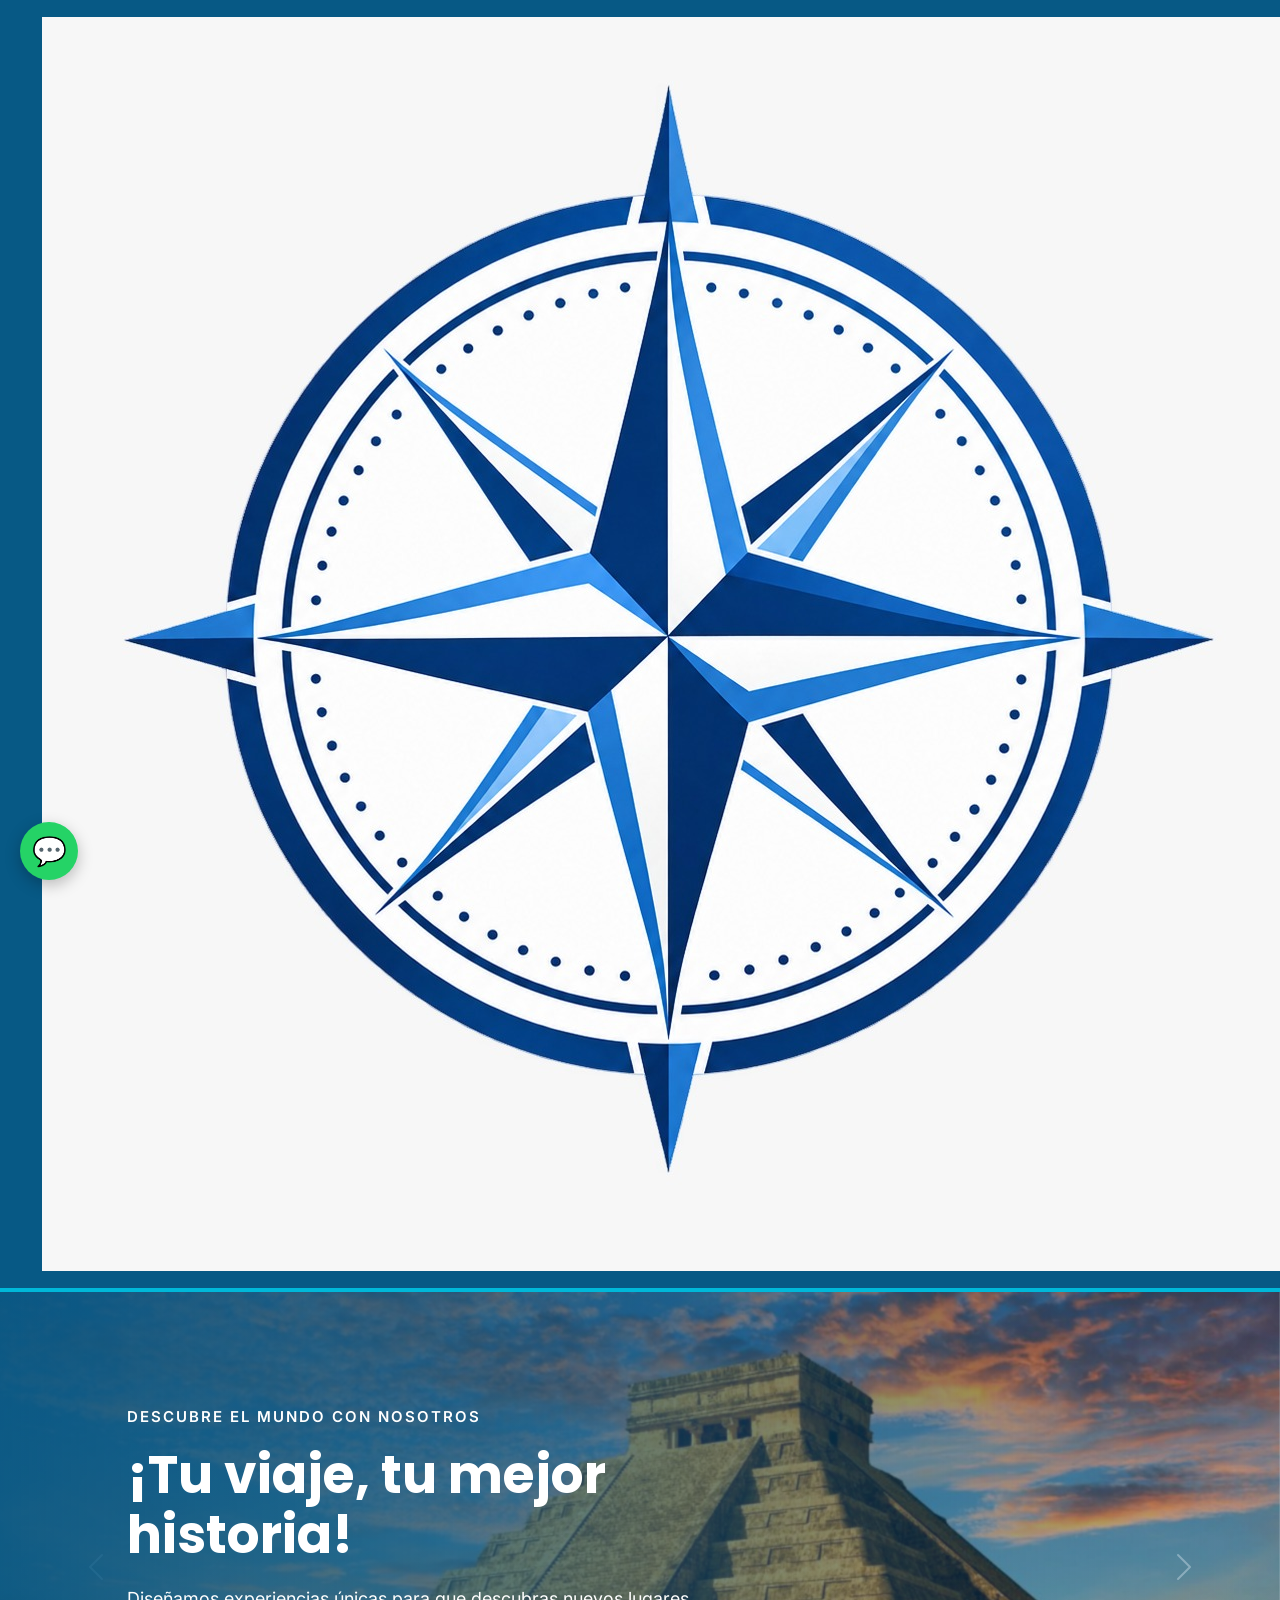
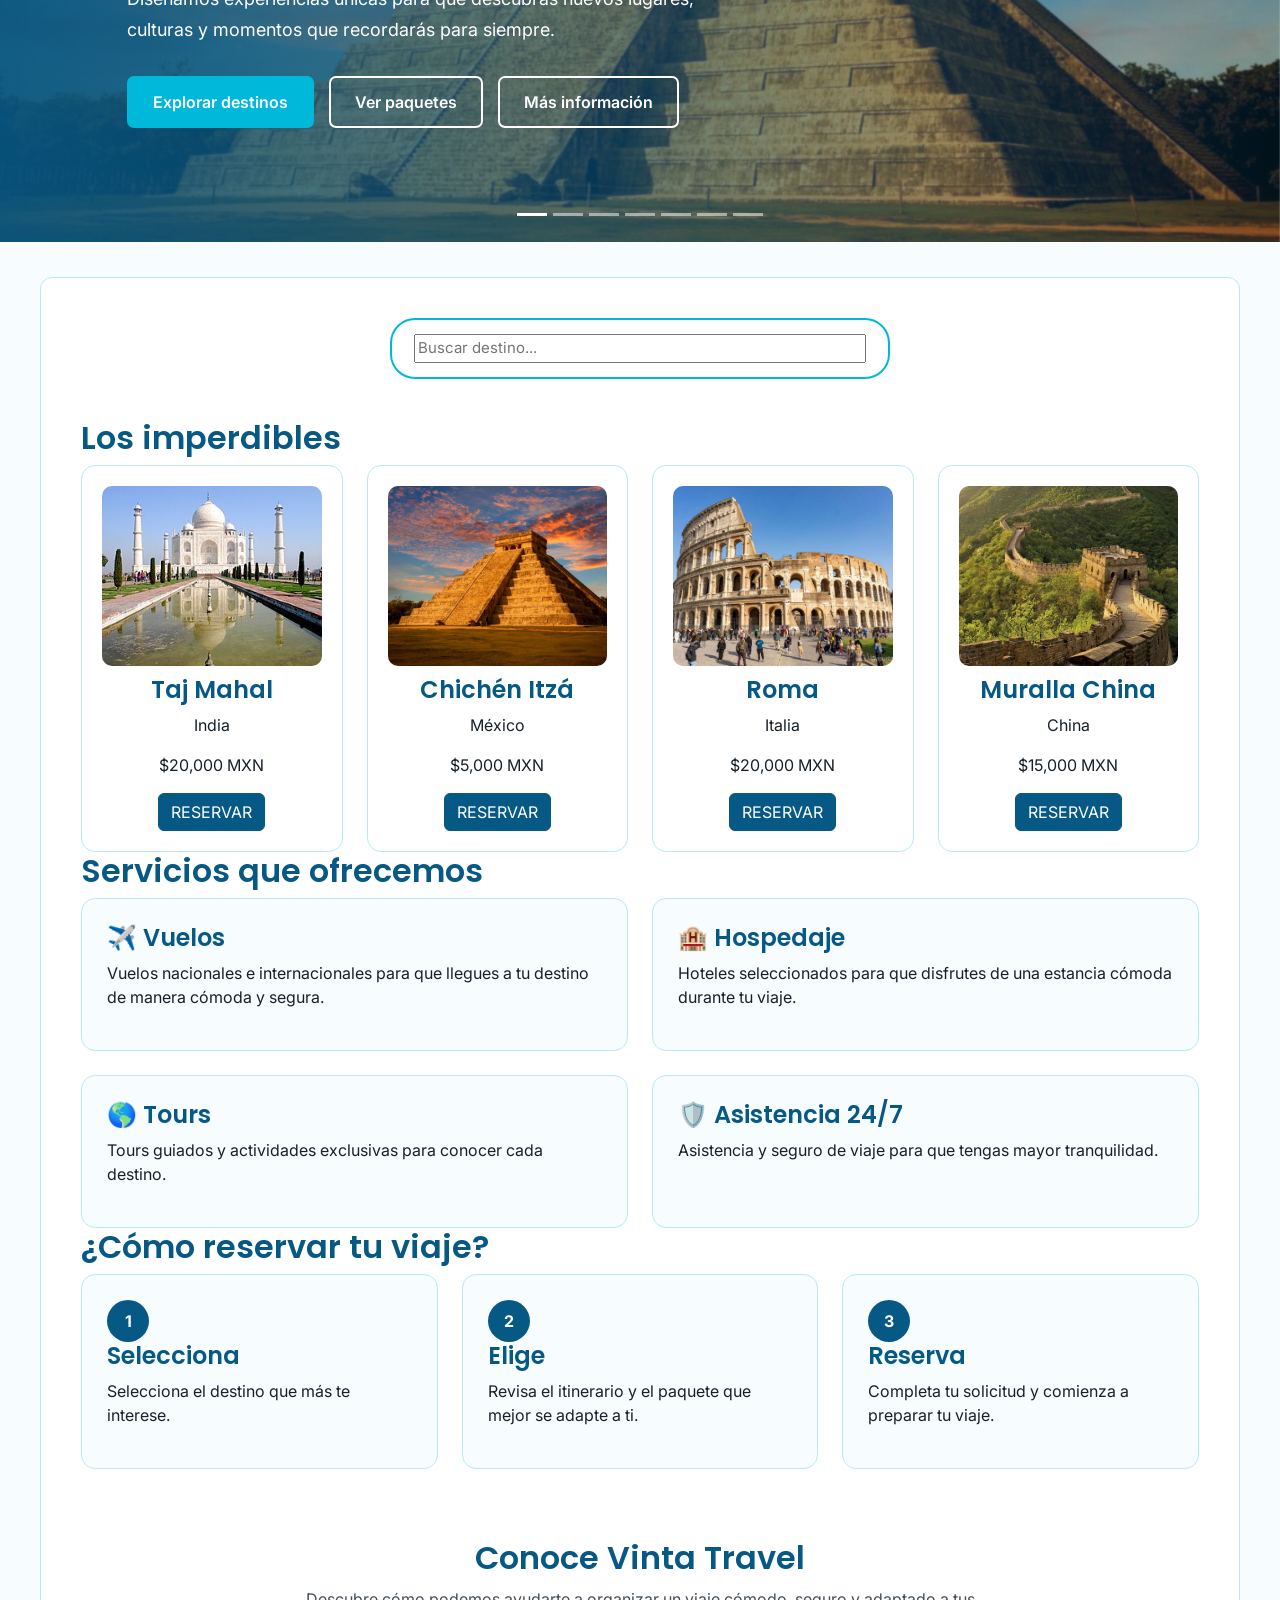
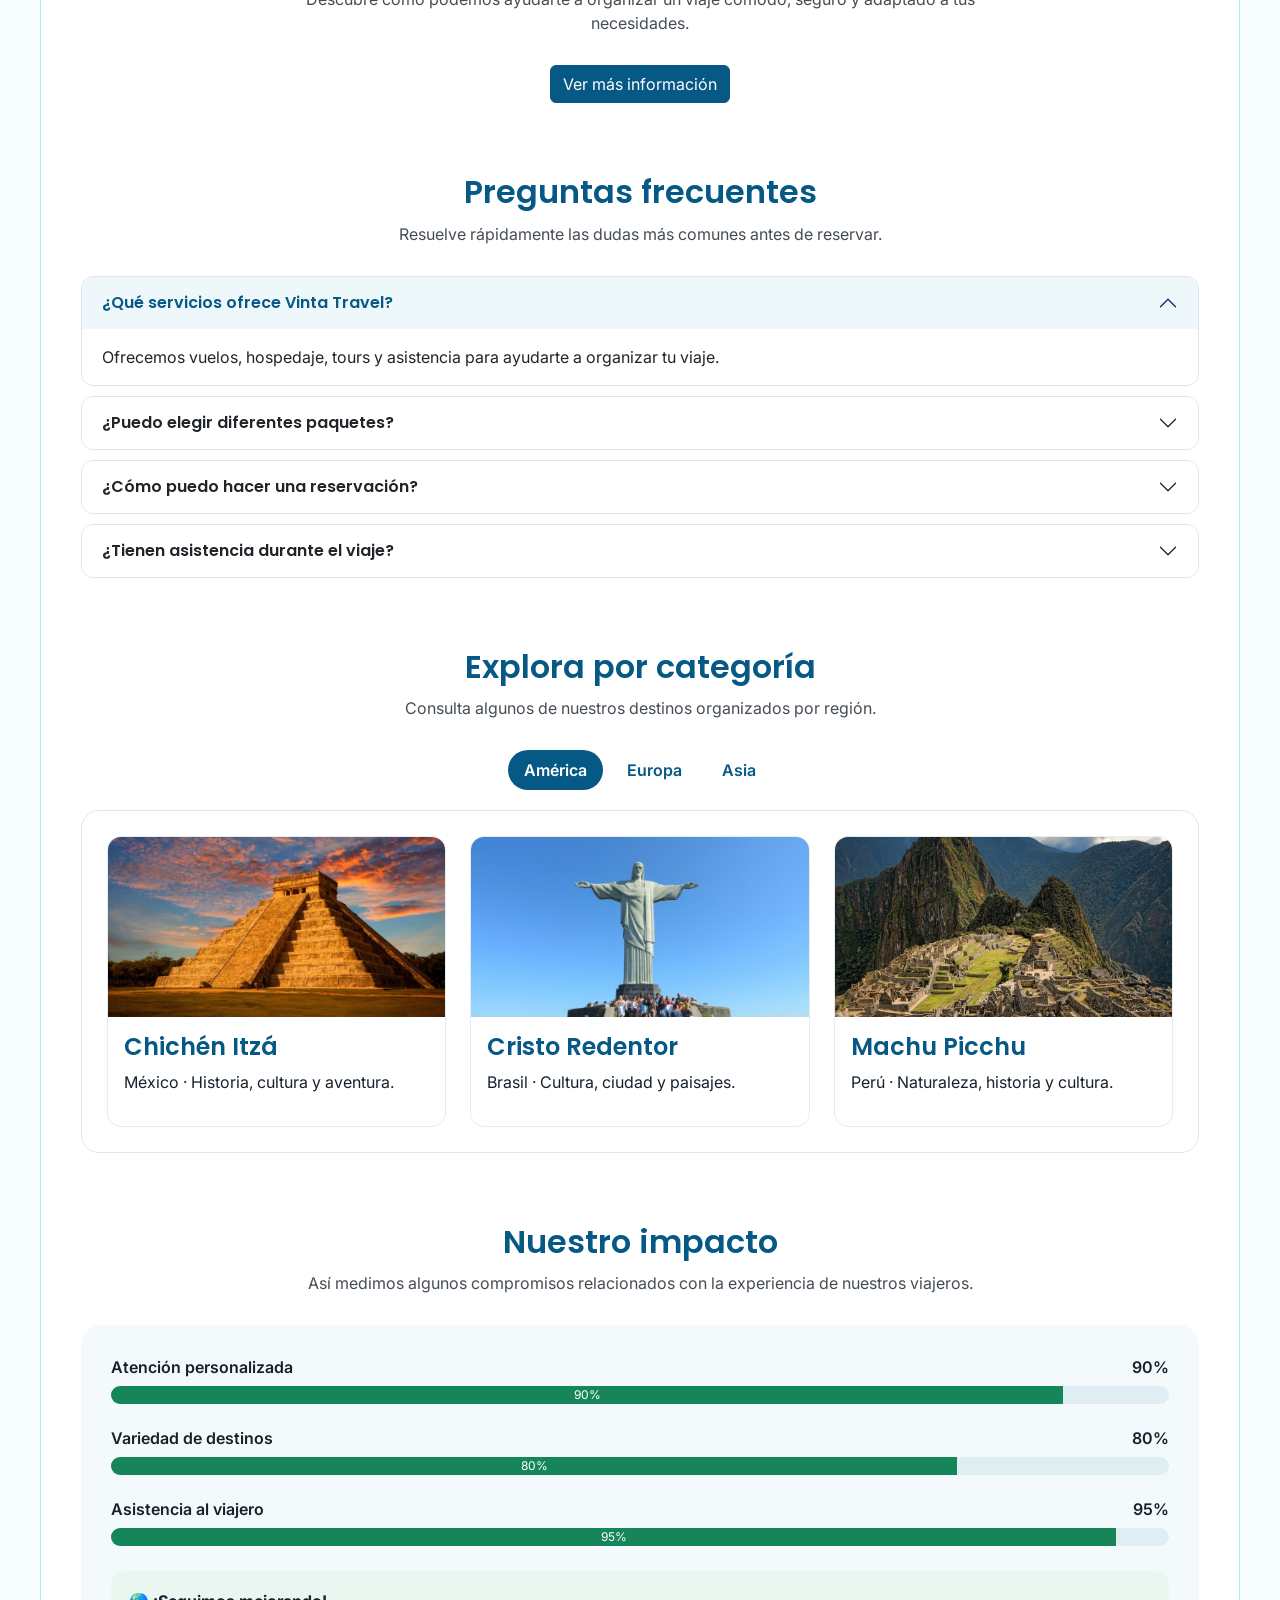
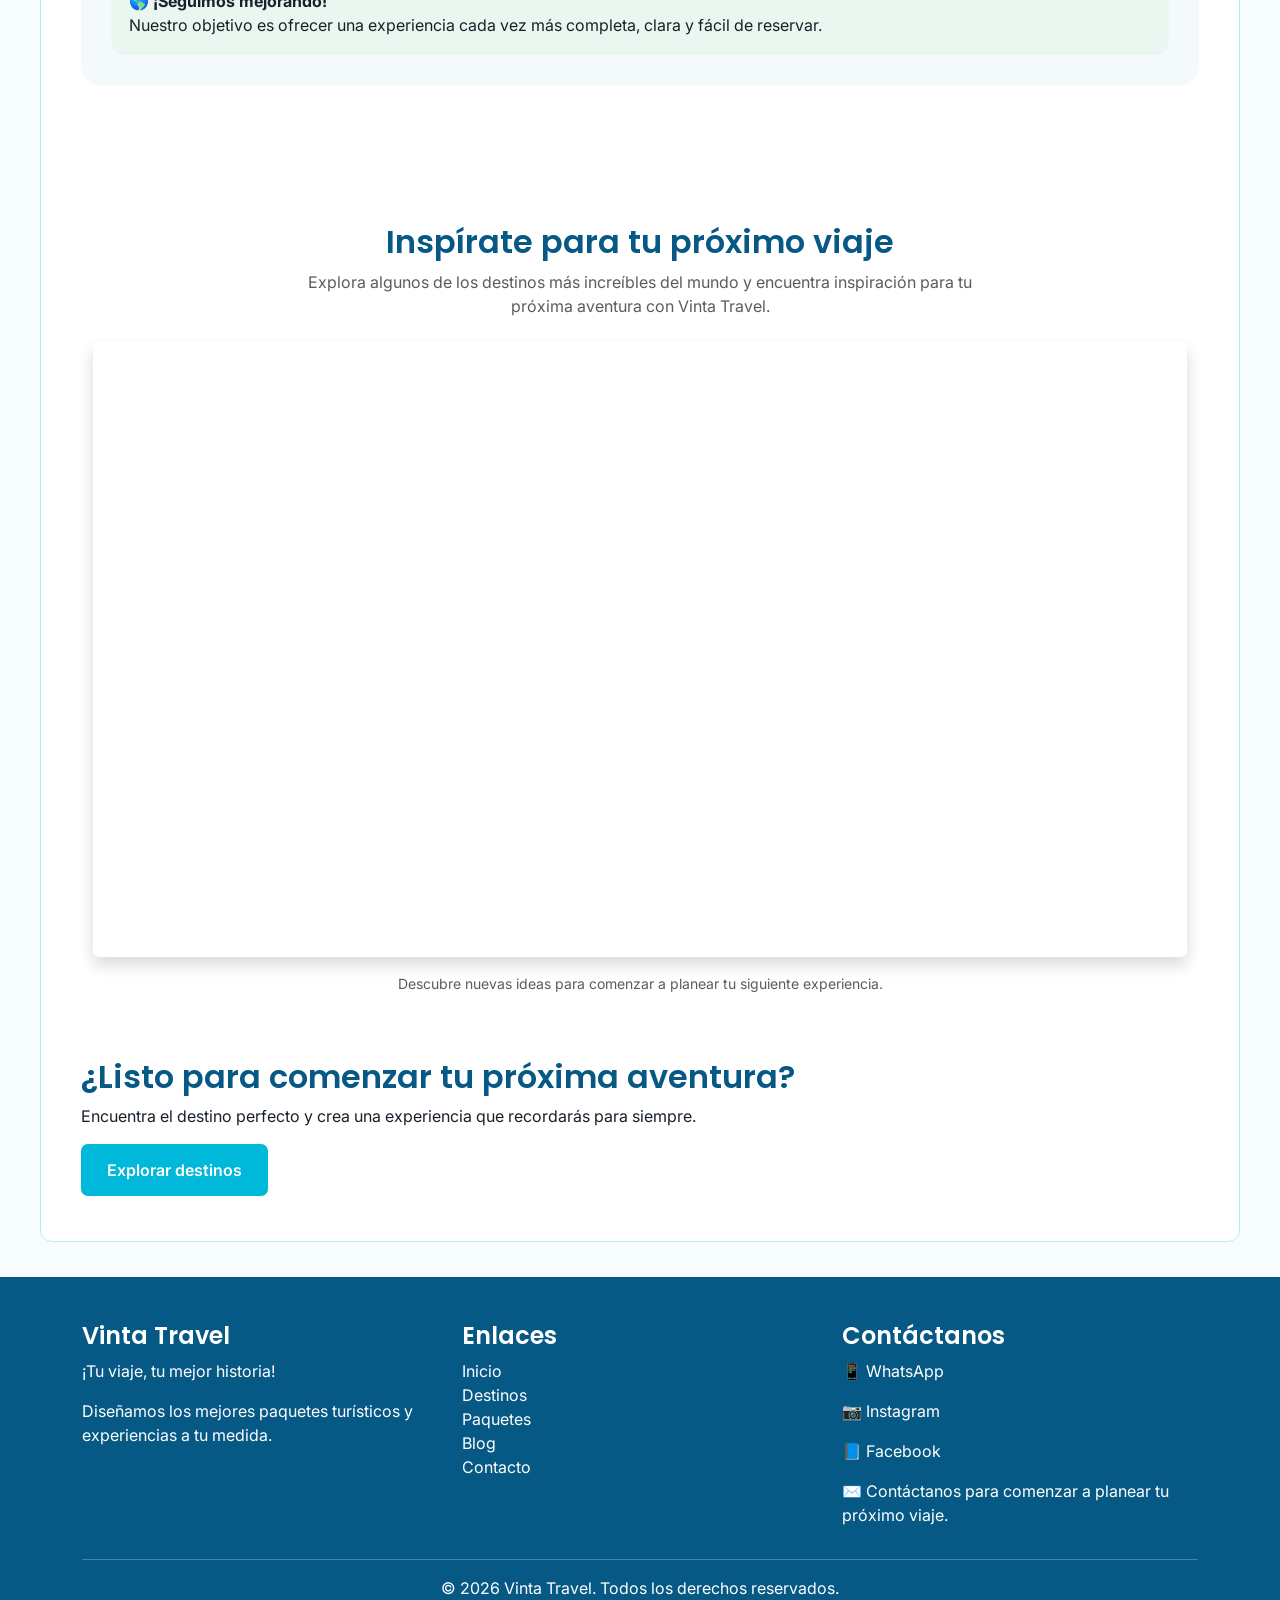
==== commit a9b8e132: "Update index.html" ====
--- a/index.html
+++ b/index.html
@@ -395,8 +395,6 @@
 
                     <img src="logo.jpeg"
                          alt="Logo de Vinta Travel"
-                         width="50"
-                         height="50"
                          class="logo-navbar">
 
 
@@ -2750,6 +2748,7 @@
                         </li>
 
 
+
                         <li>
 
                             <a href="destinos.html">
@@ -2761,6 +2760,7 @@
                         </li>
 
 
+
                         <li>
 
                             <a href="paquetes.html">
@@ -2772,6 +2772,7 @@
                         </li>
 
 
+
                         <li>
 
                             <a href="blog.html">
@@ -2781,6 +2782,7 @@
                             </a>
 
                         </li>
+
 
 
                         <li>
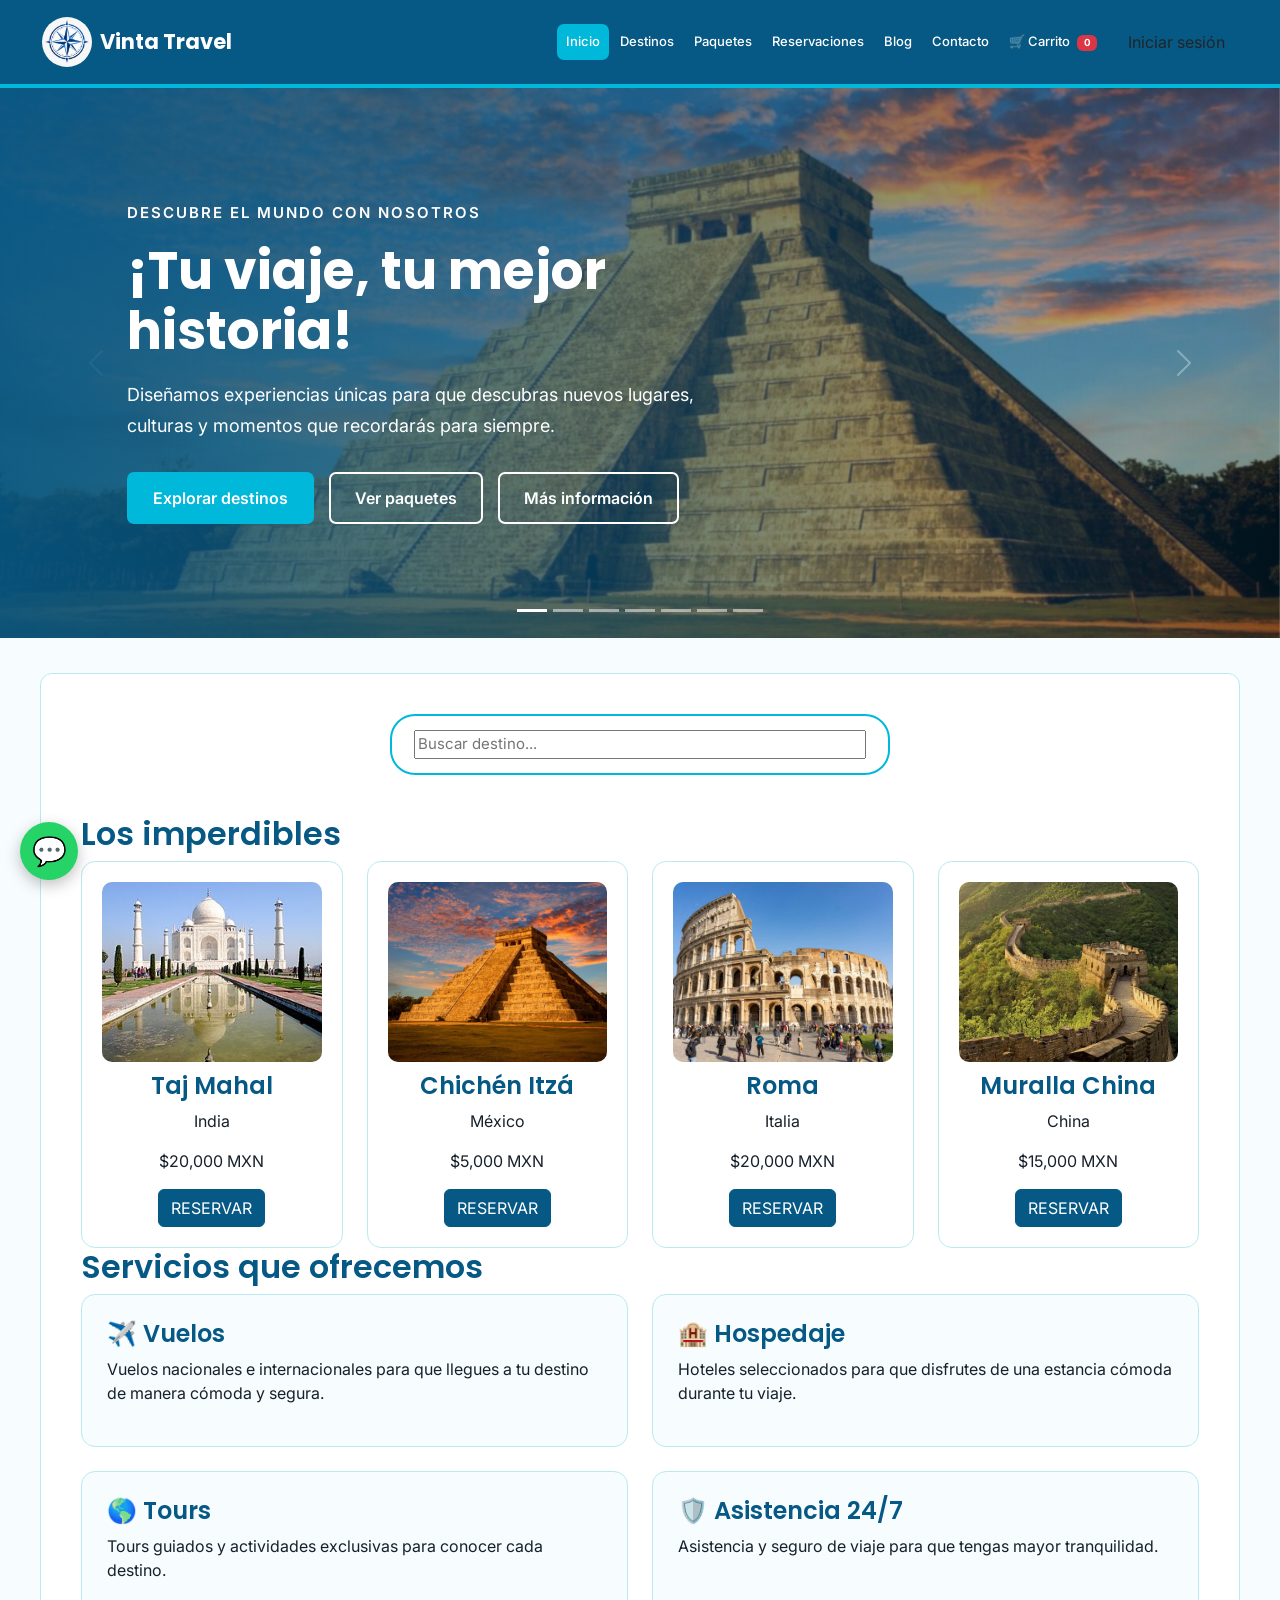
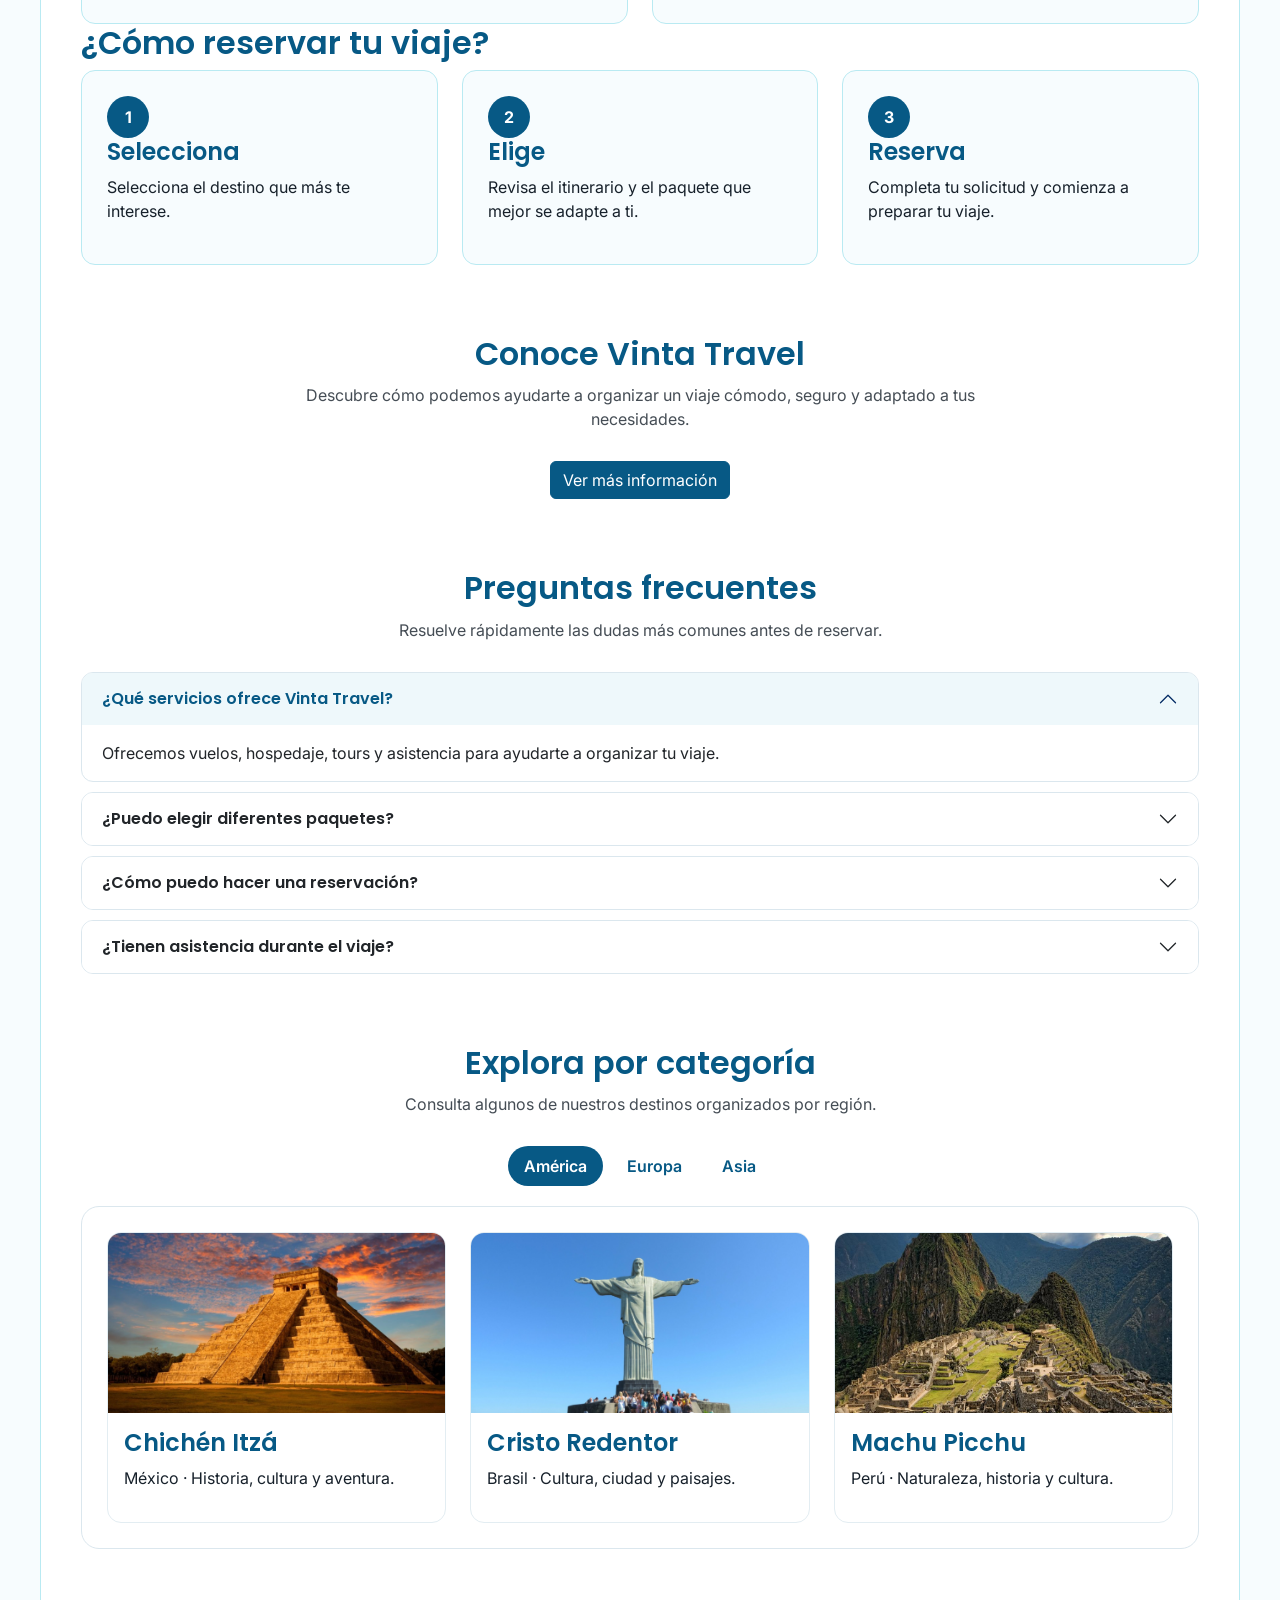
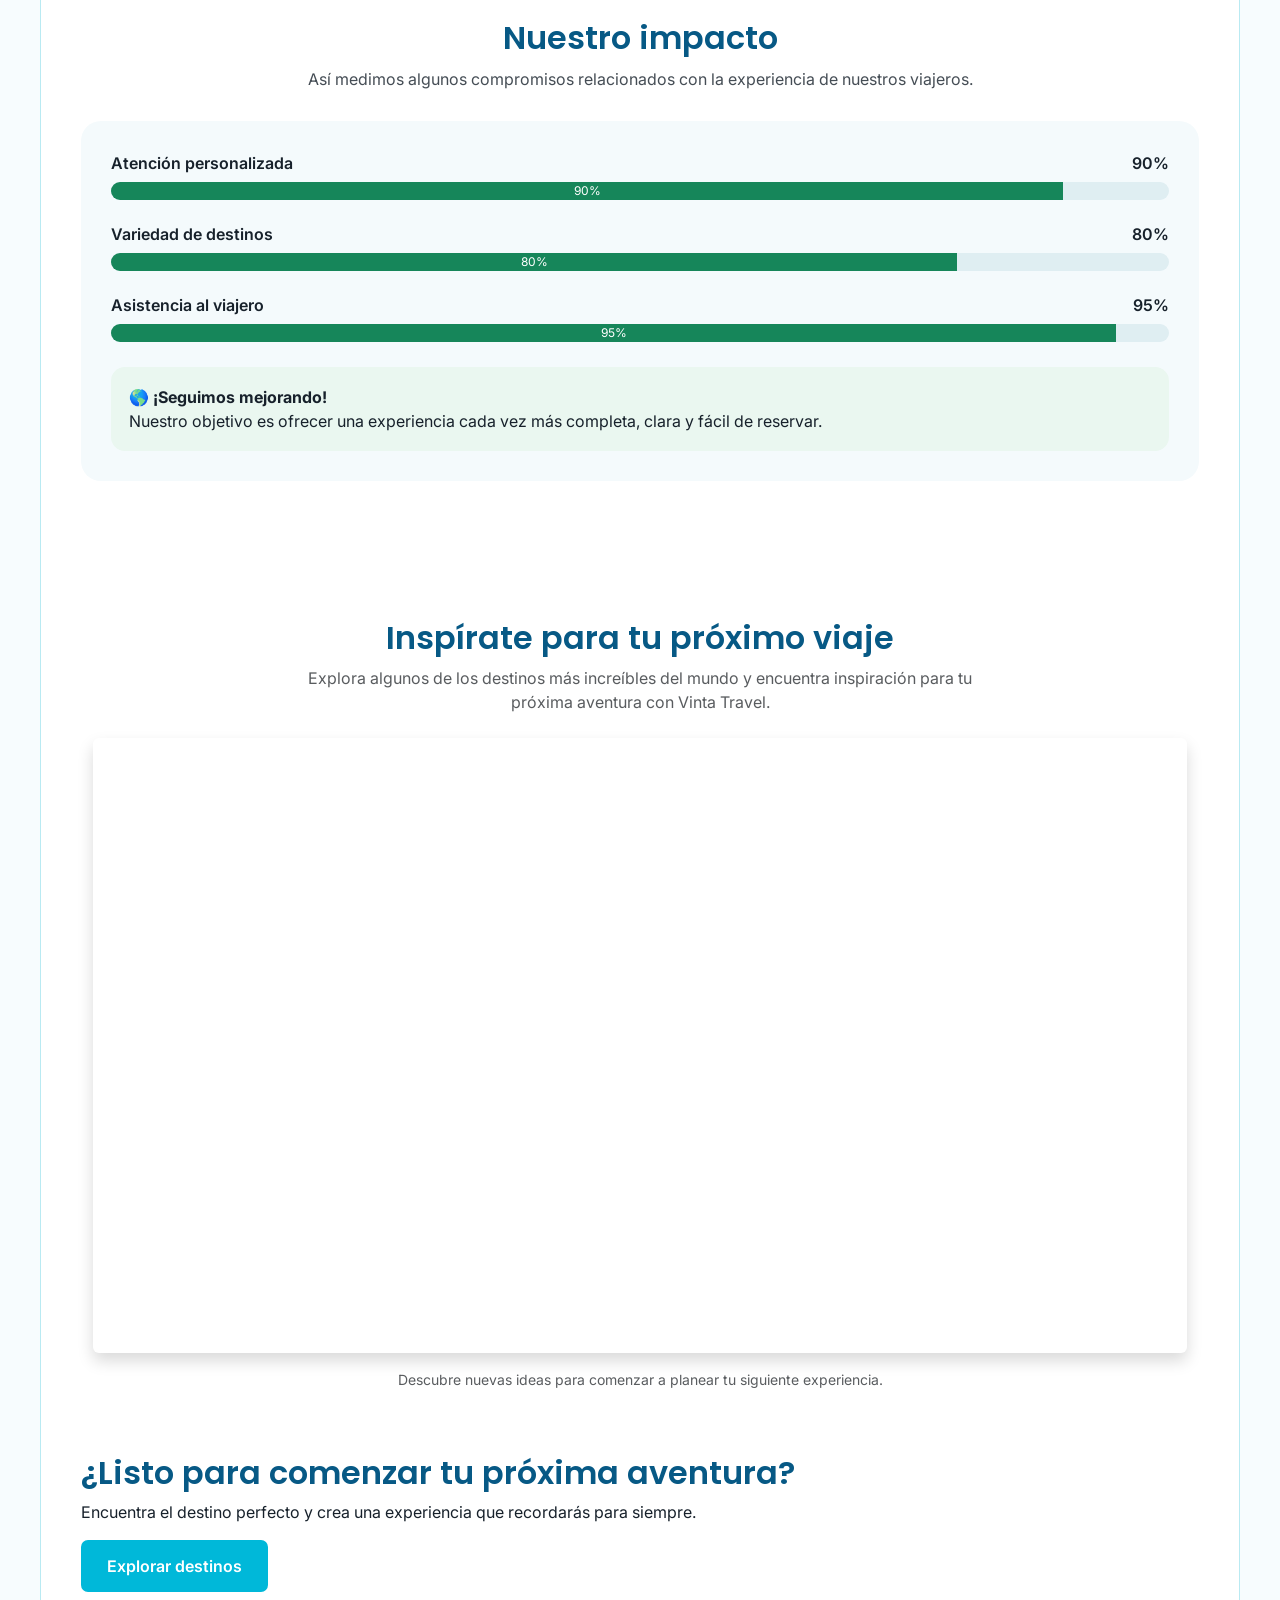
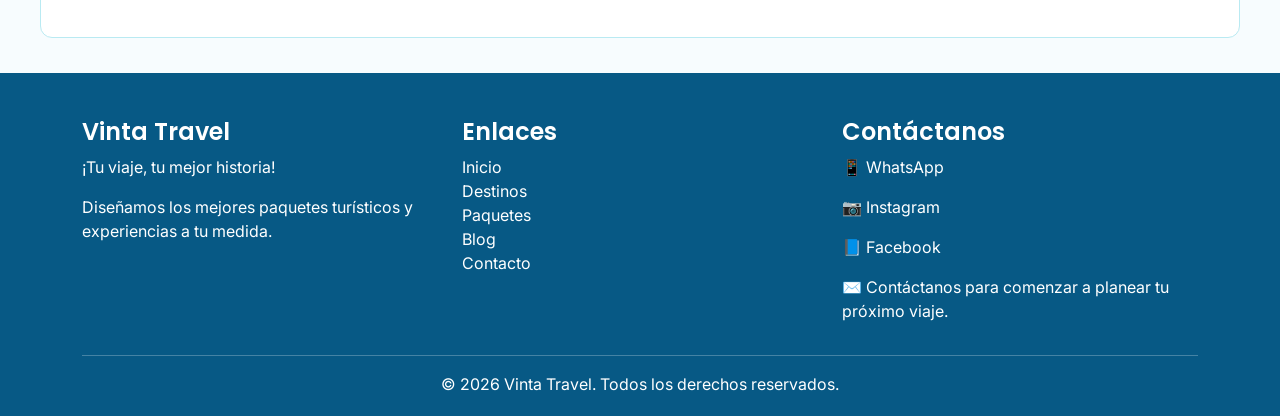
==== commit df117fd7: "Update index.html" ====
--- a/index.html
+++ b/index.html
@@ -395,7 +395,9 @@
 
                     <img src="logo.jpeg"
                          alt="Logo de Vinta Travel"
-                         class="logo-navbar">
+                         width="50"
+                         height="50"
+                         class="rounded-circle me-2">
 
 
                     <span>
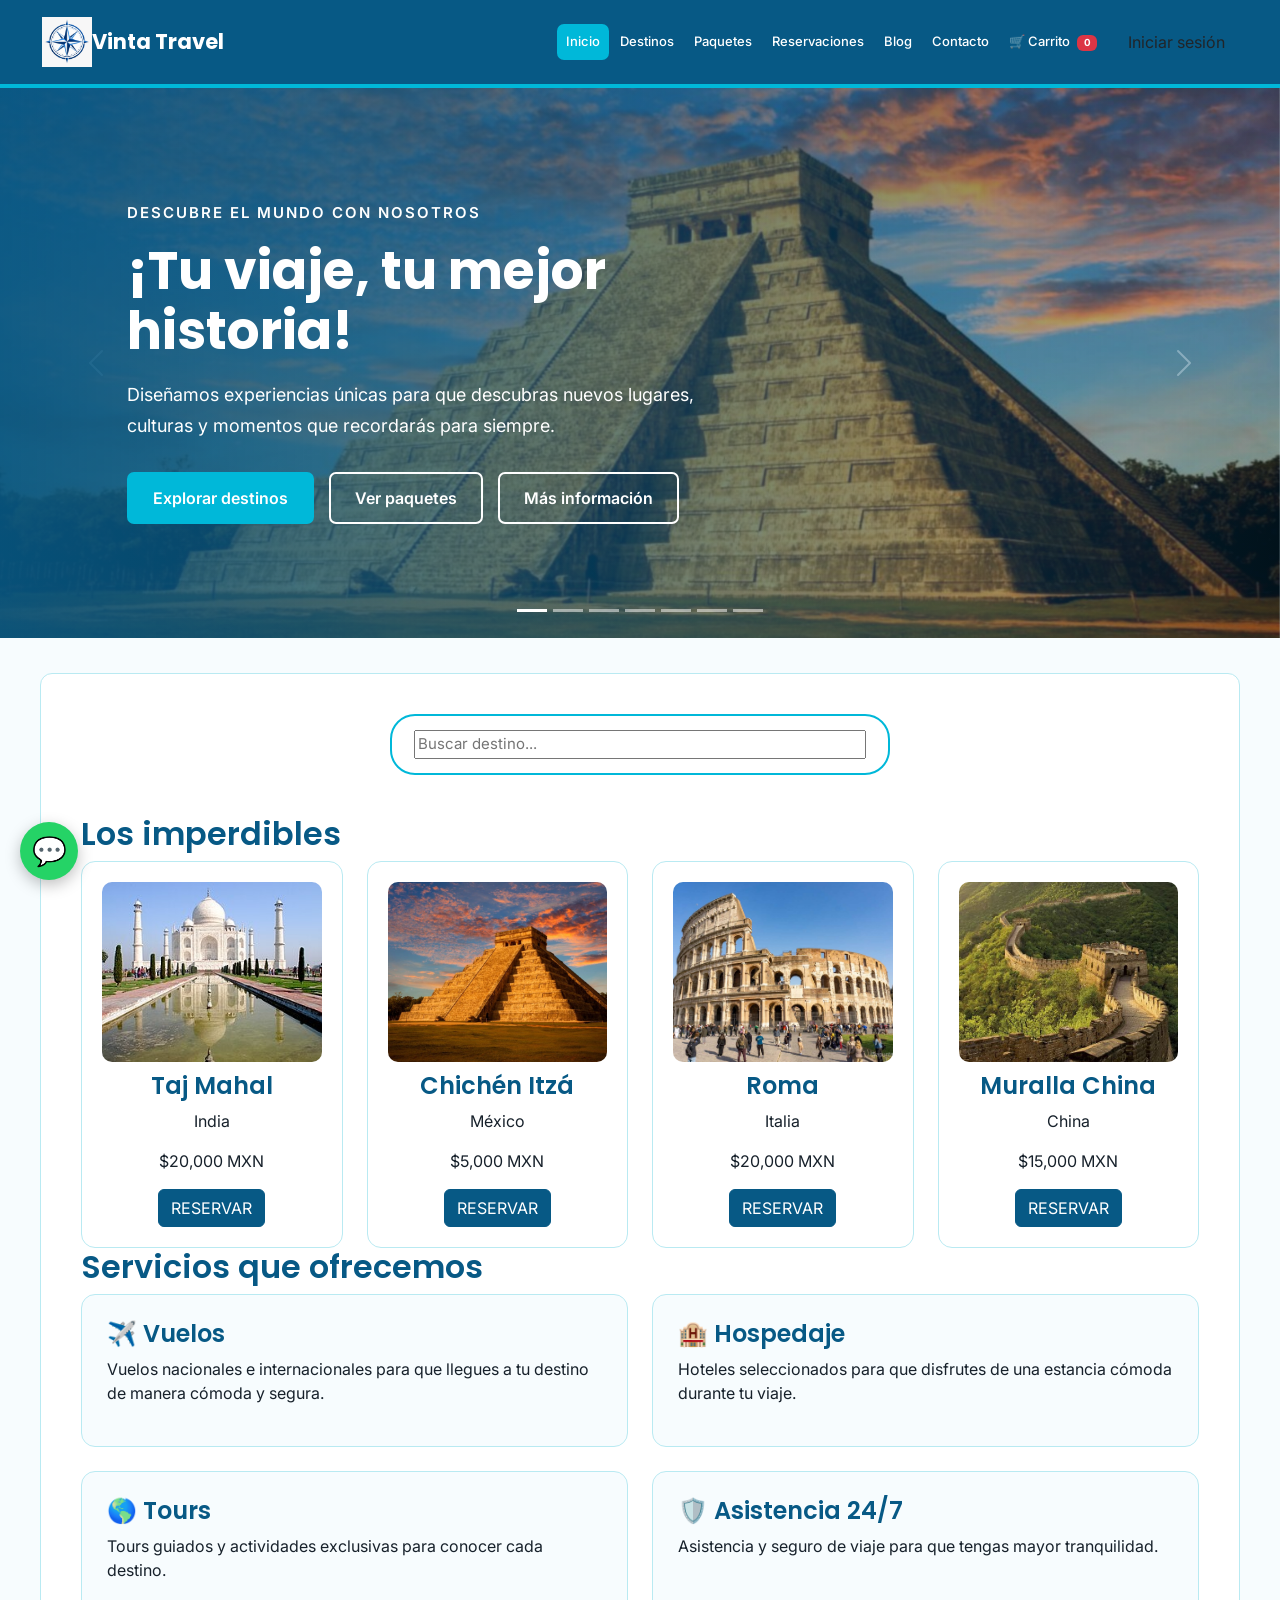
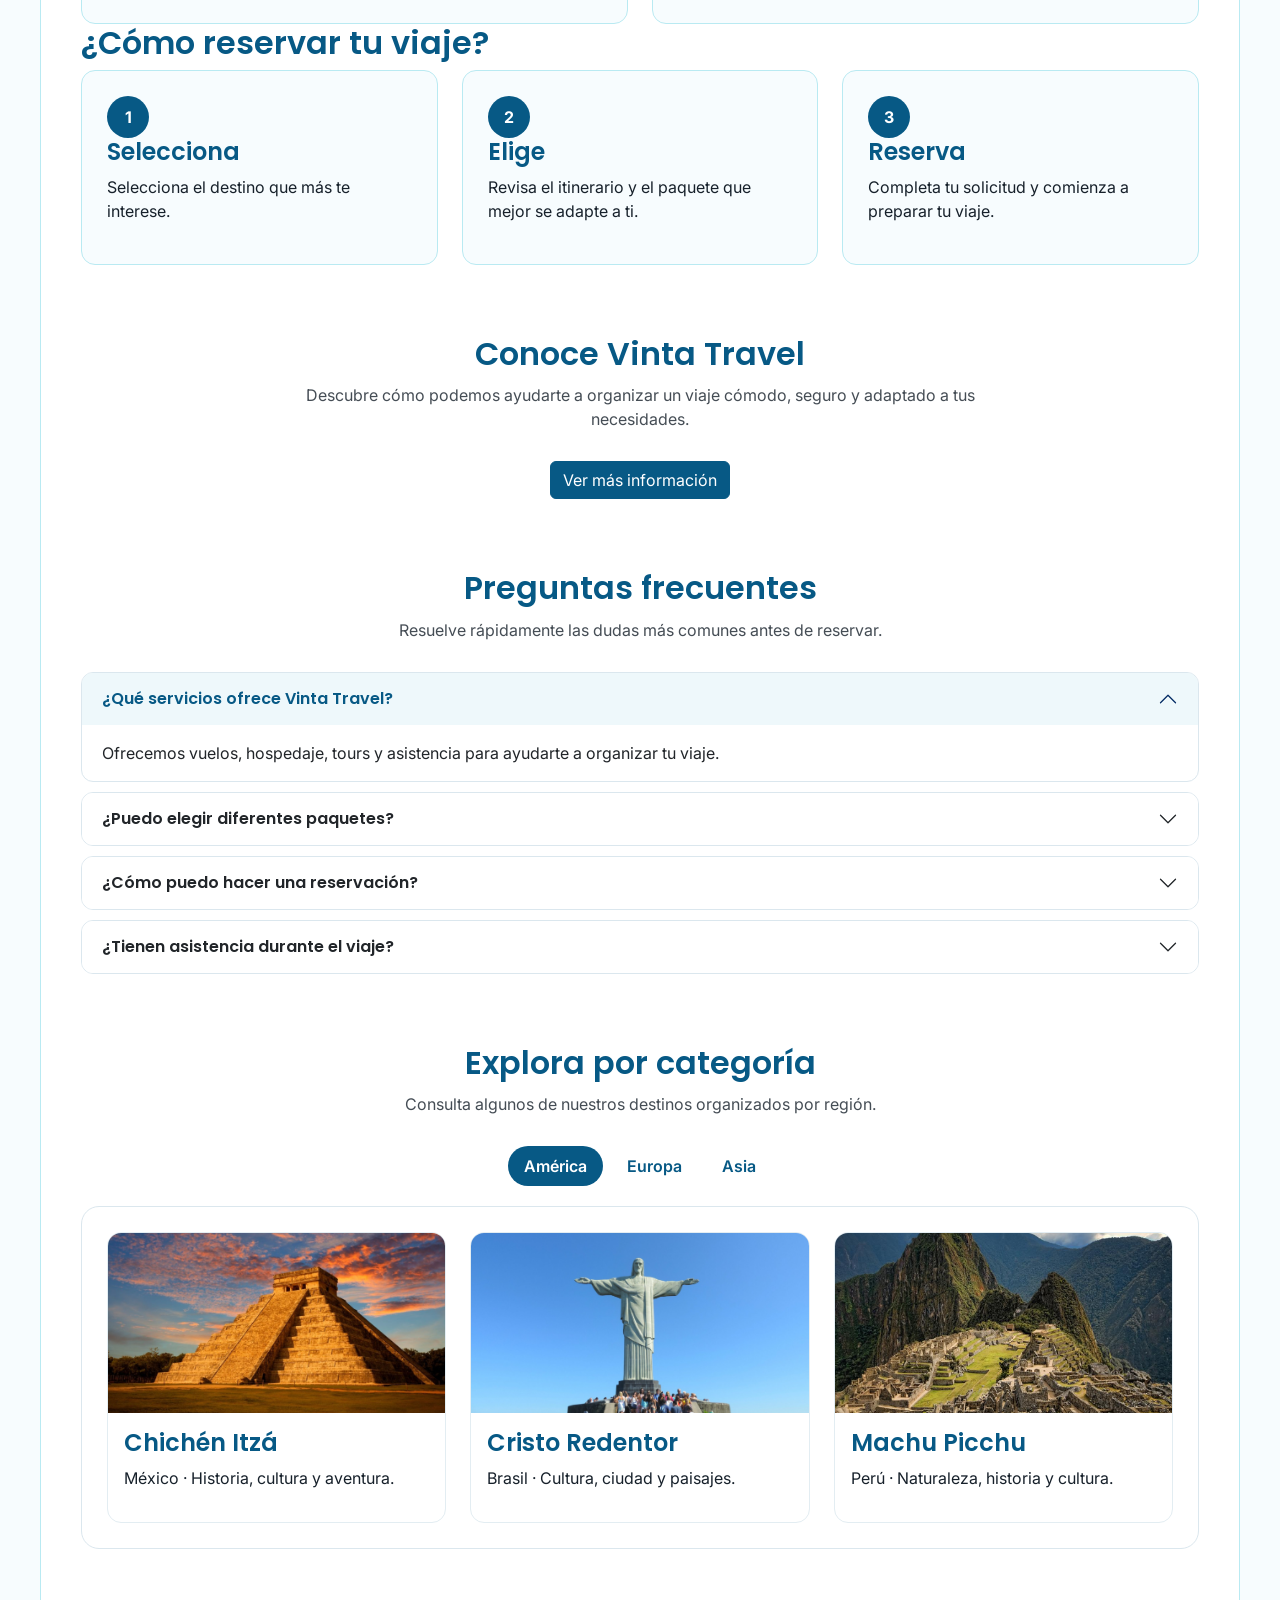
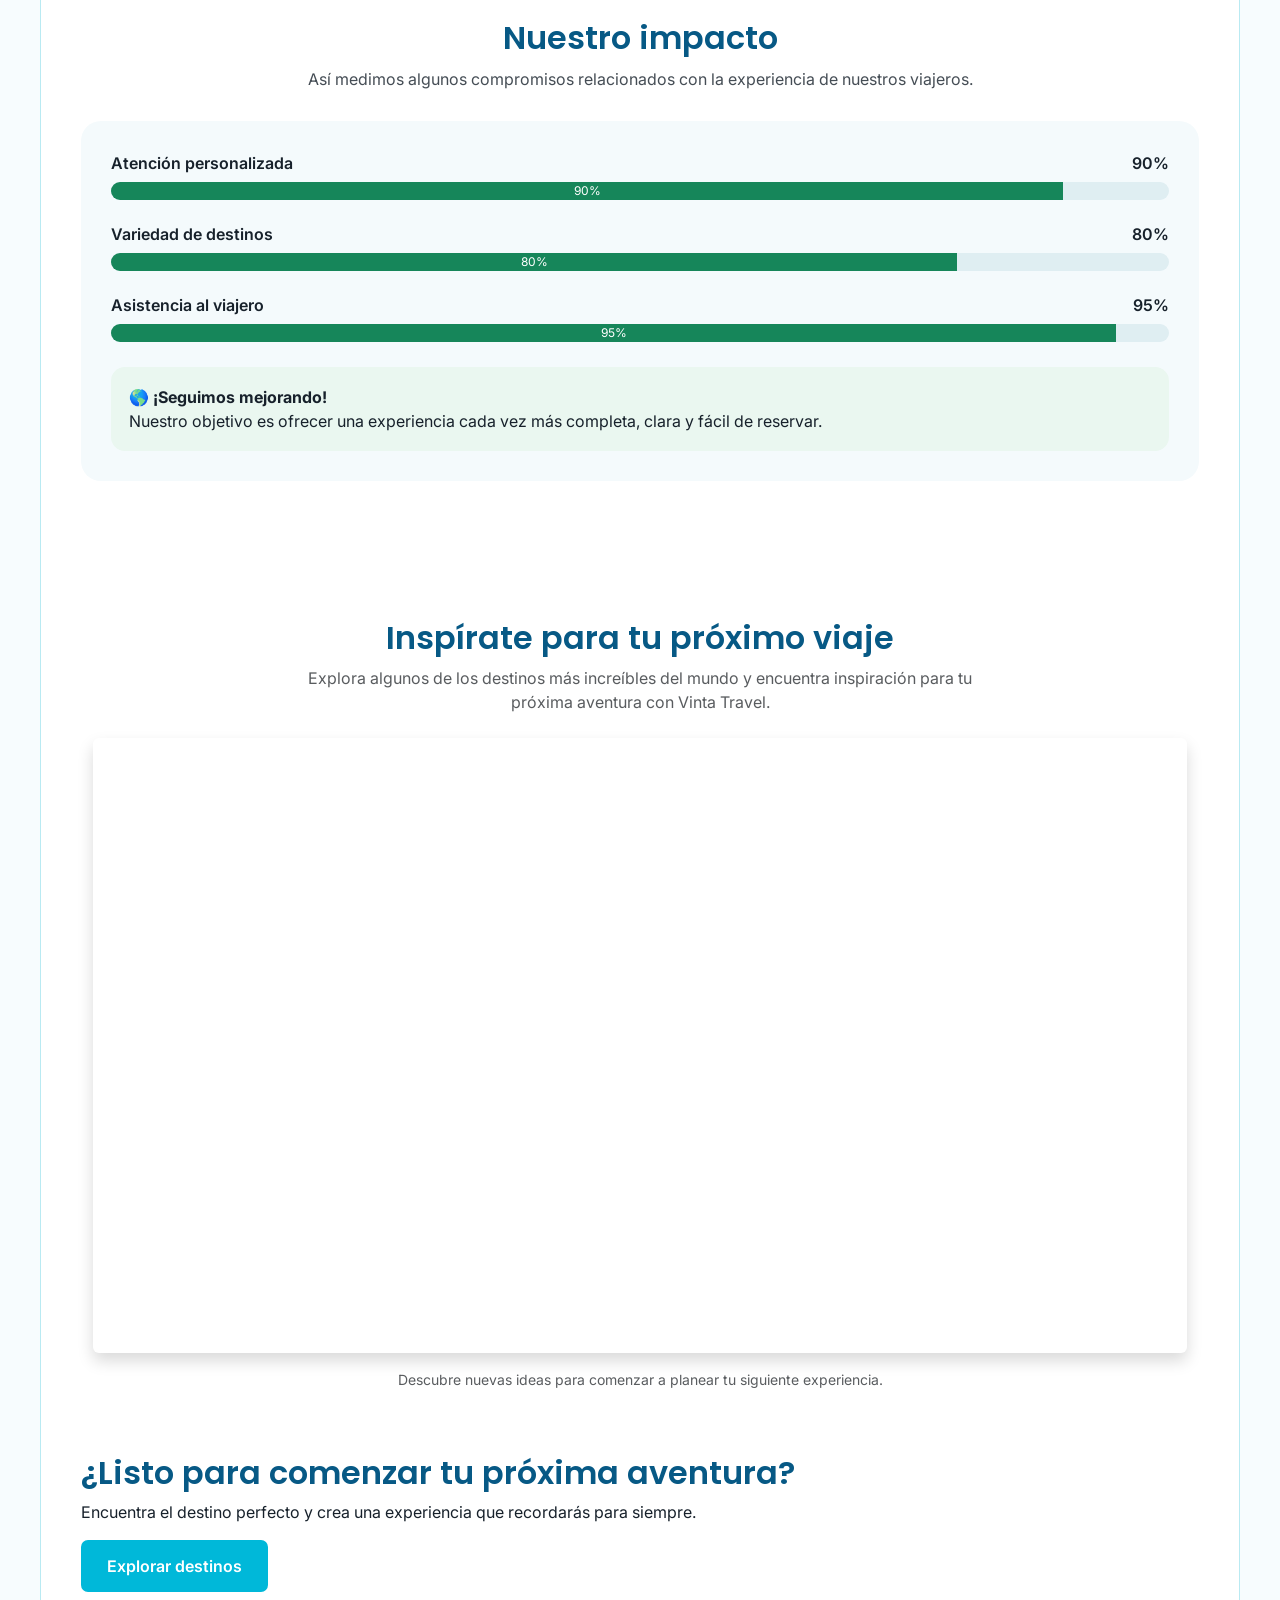
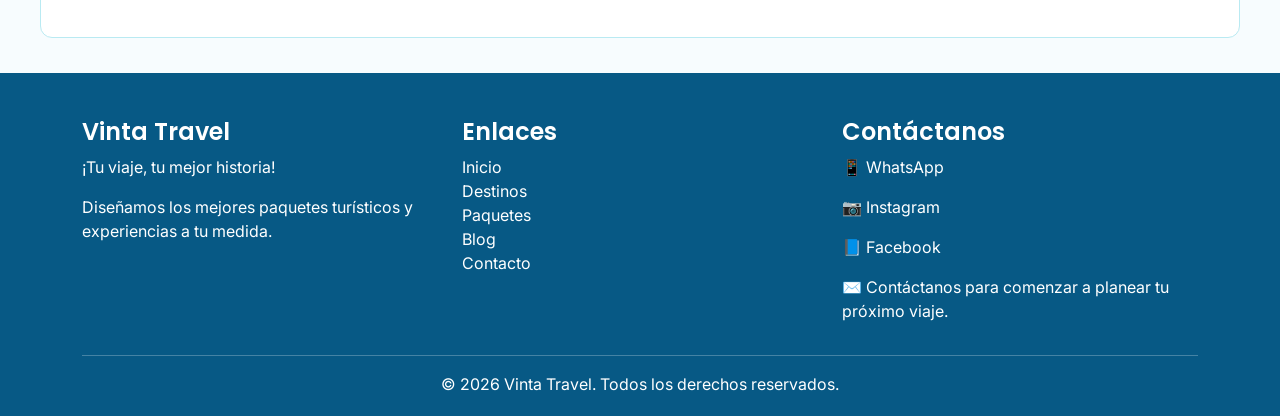
==== commit d11d53ee: "Update index.html" ====
--- a/index.html
+++ b/index.html
@@ -393,11 +393,11 @@
                    href="index.html">
 
 
-                    <img src="logo.jpeg"
-                         alt="Logo de Vinta Travel"
-                         width="50"
-                         height="50"
-                         class="rounded-circle me-2">
+    <img src="logo.jpeg"
+     alt="Logo de Vinta Travel"
+     width="50"
+     height="50"
+     class="logo-navbar">
 
 
                     <span>
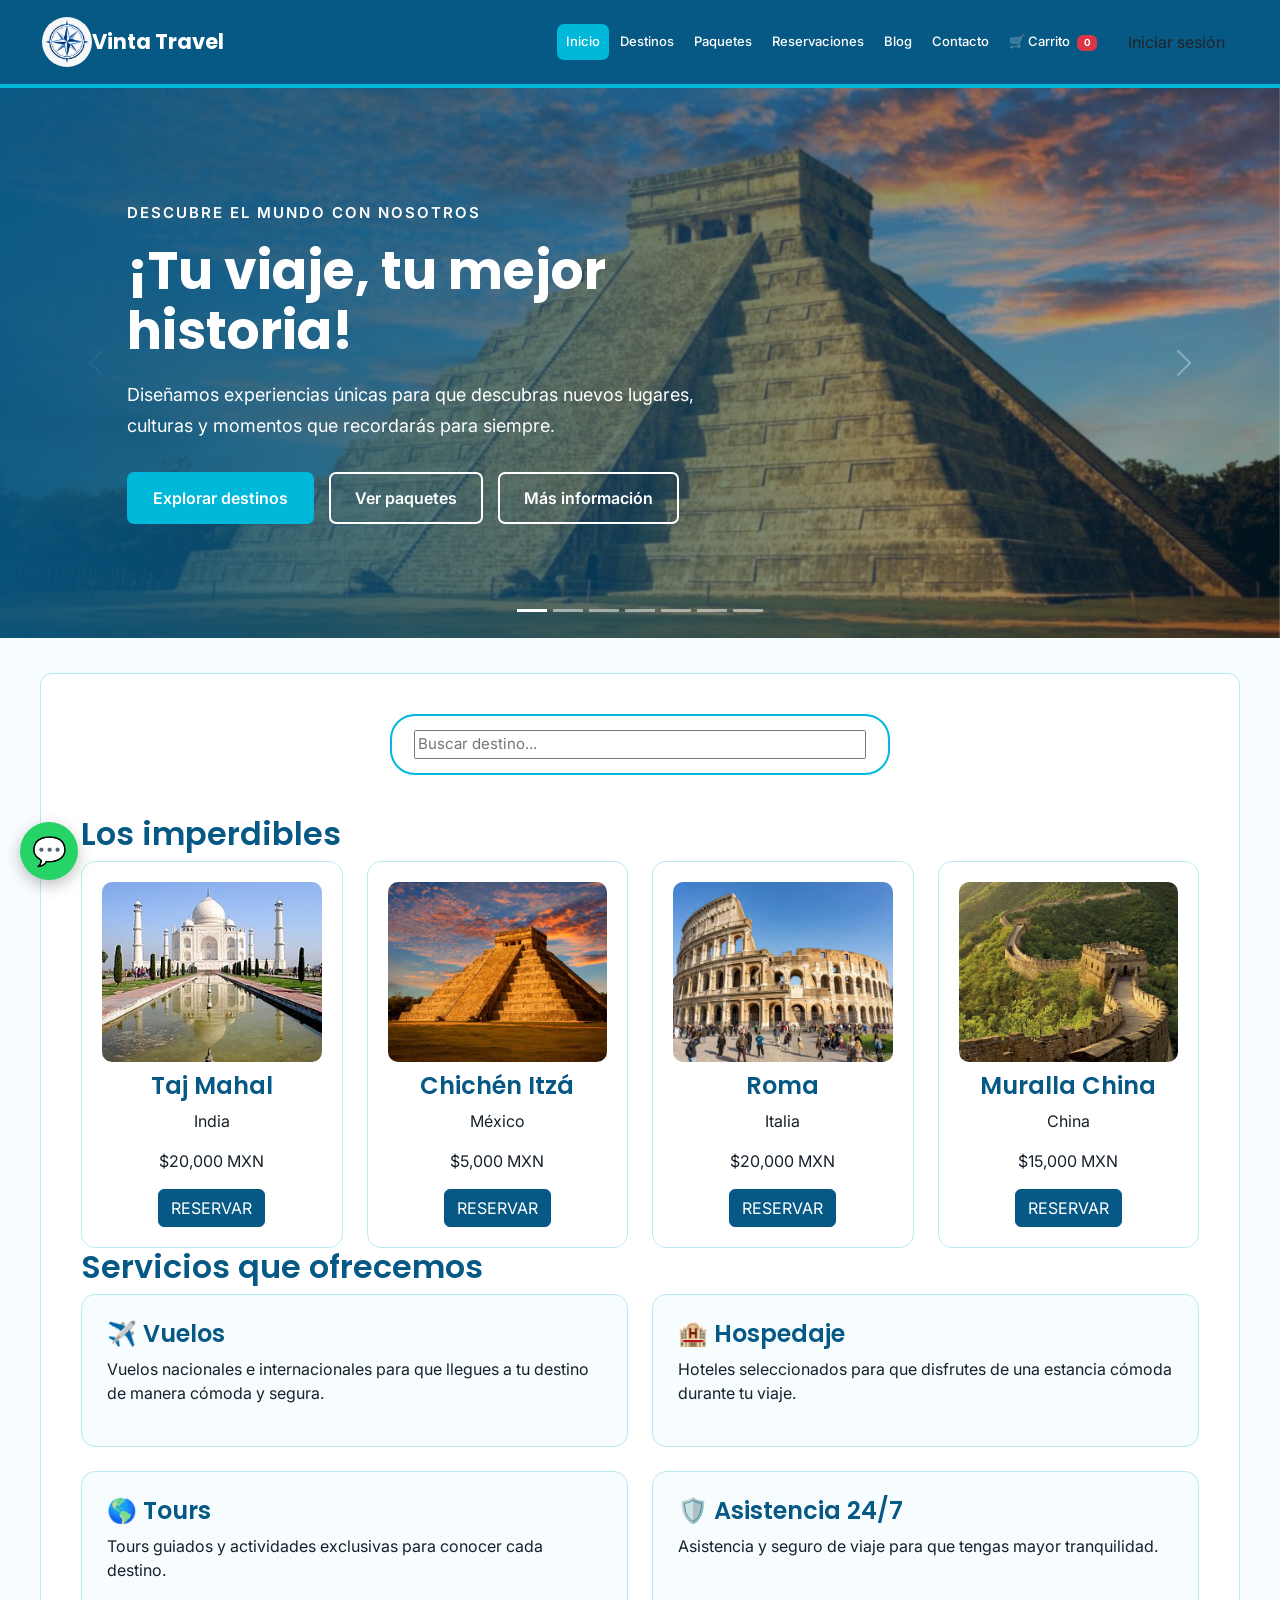
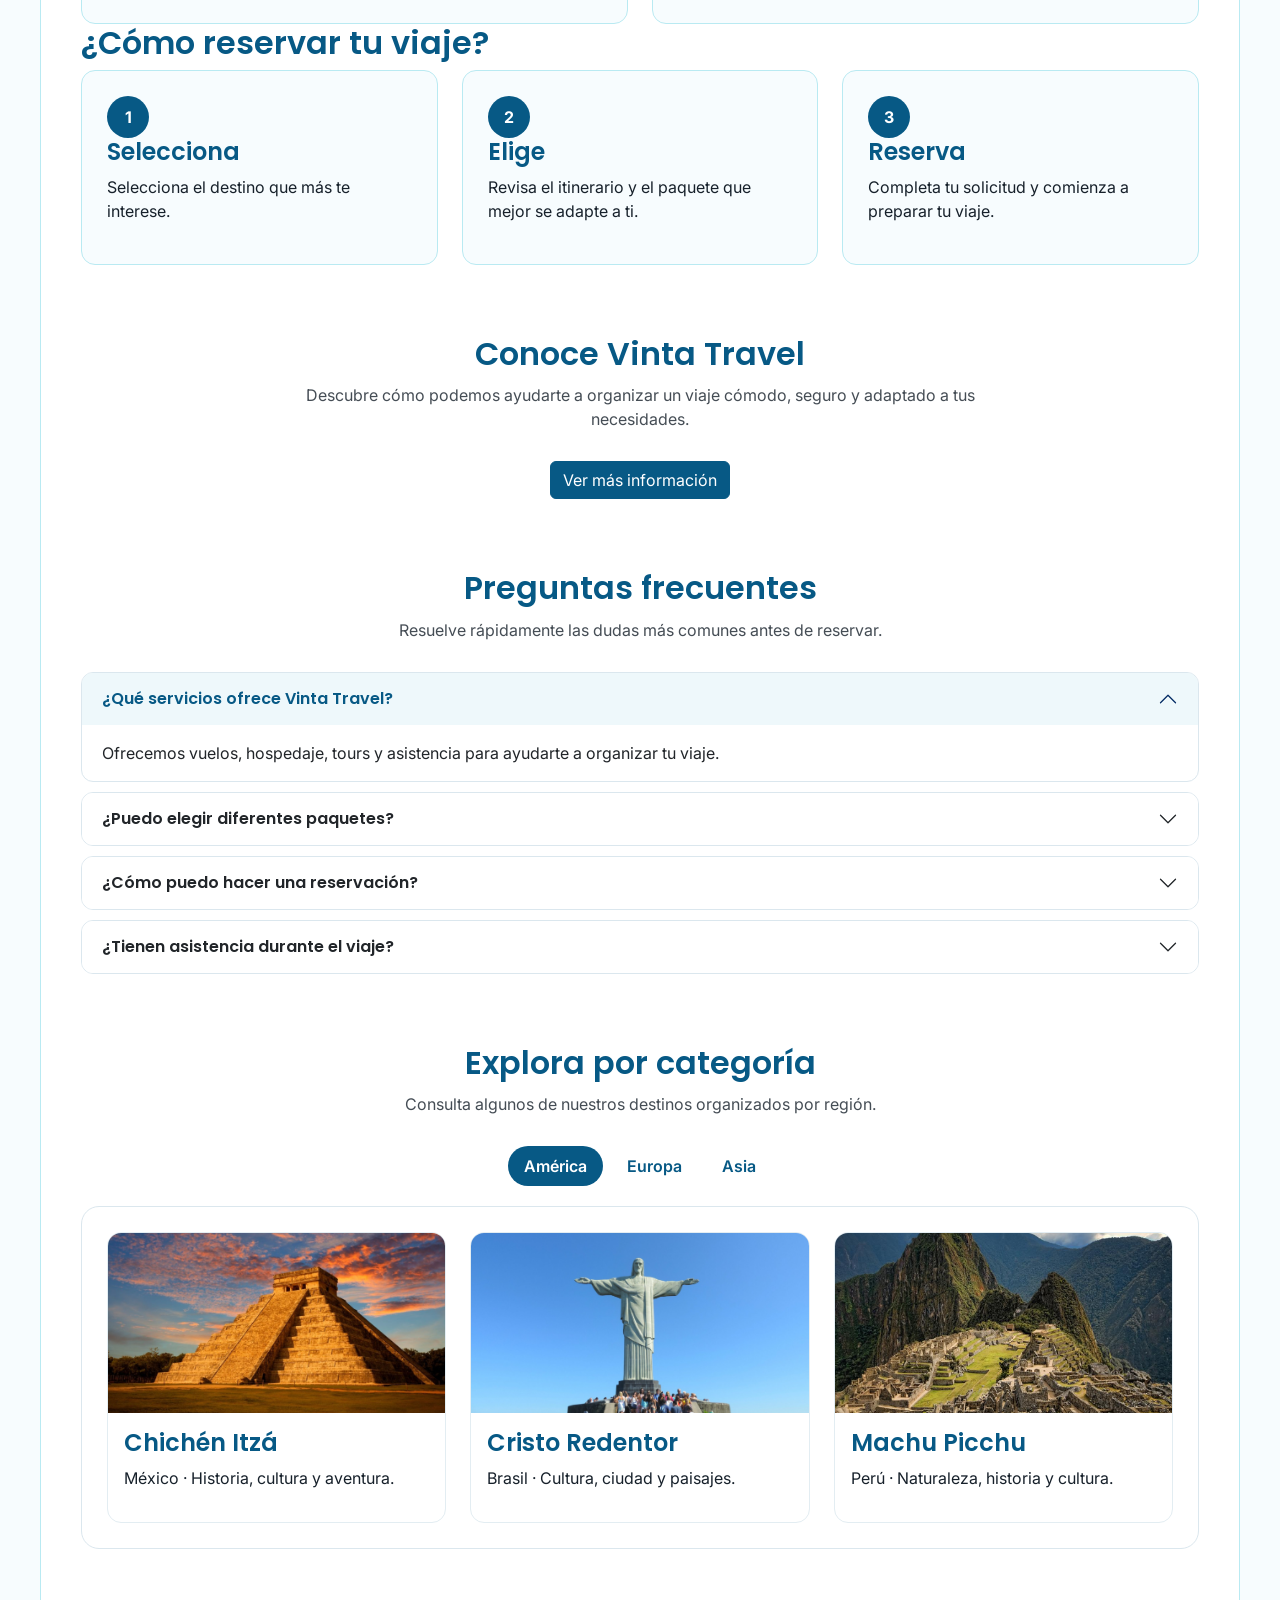
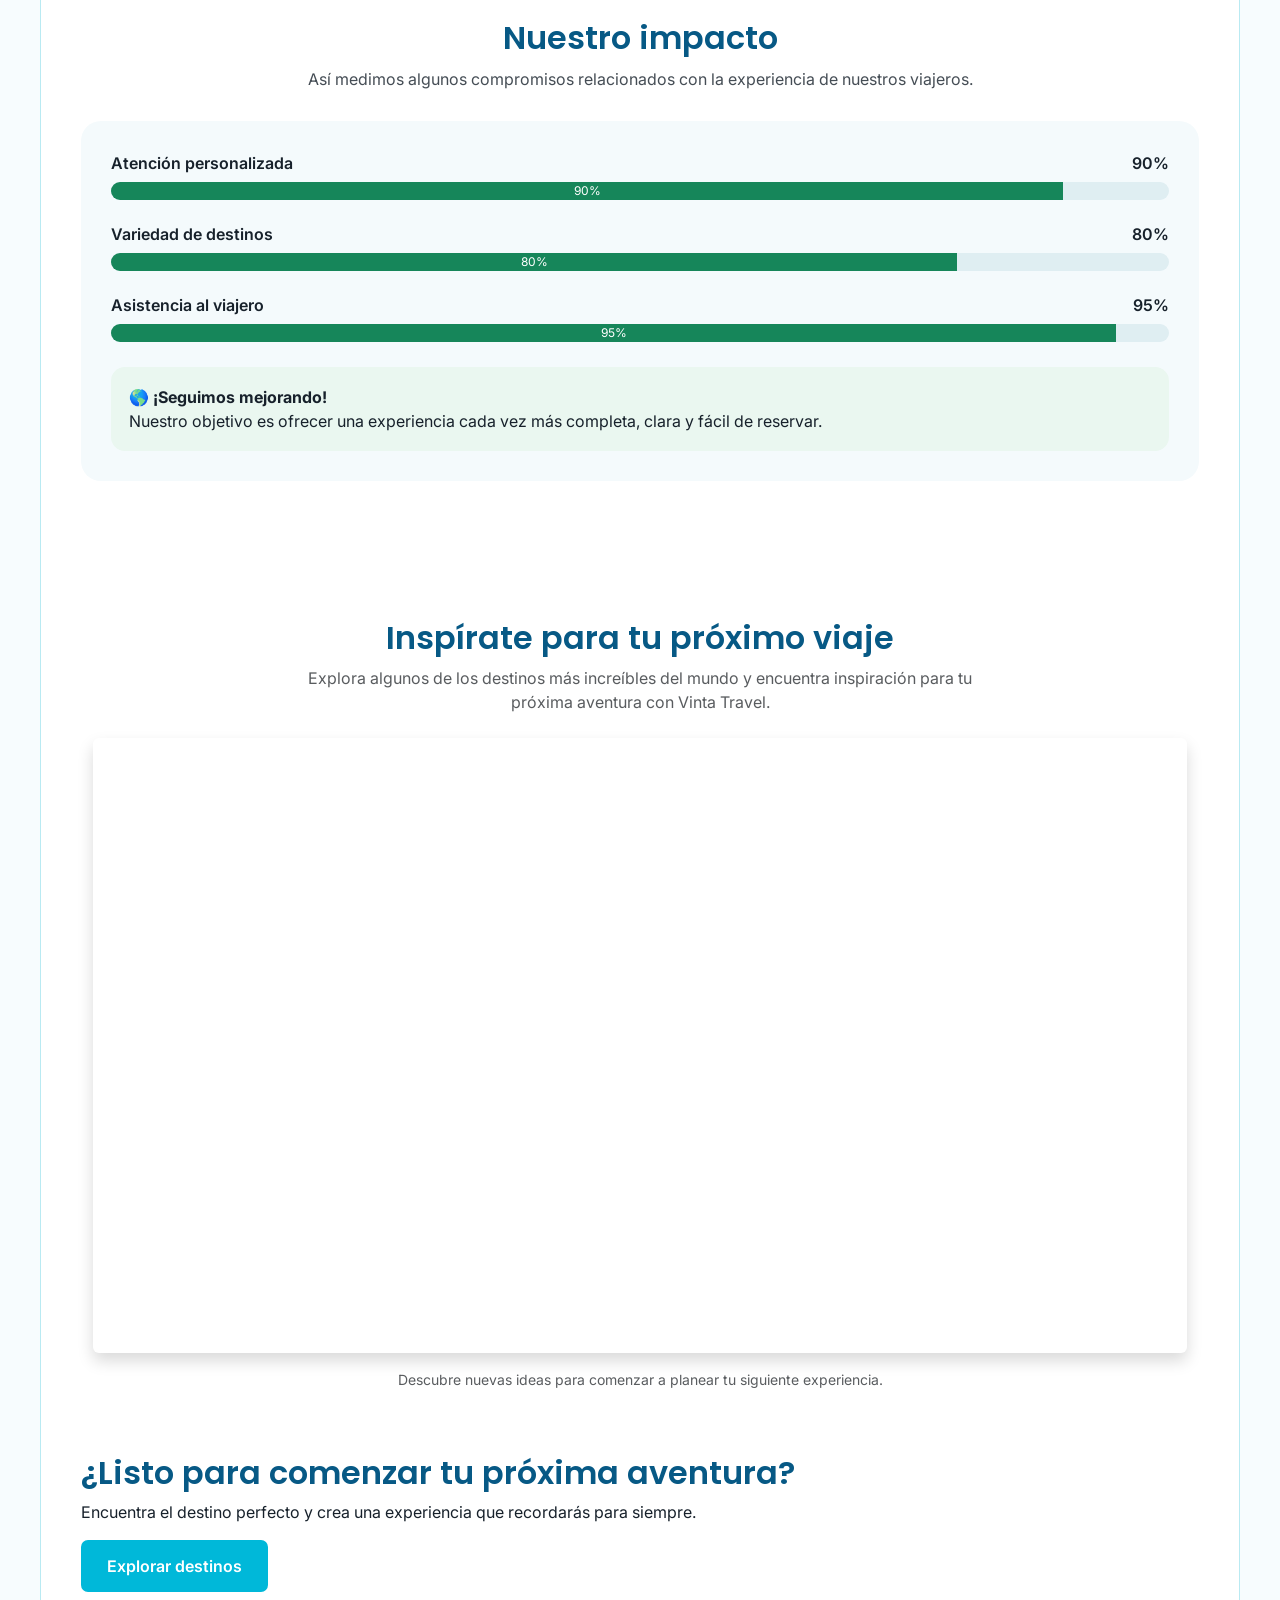
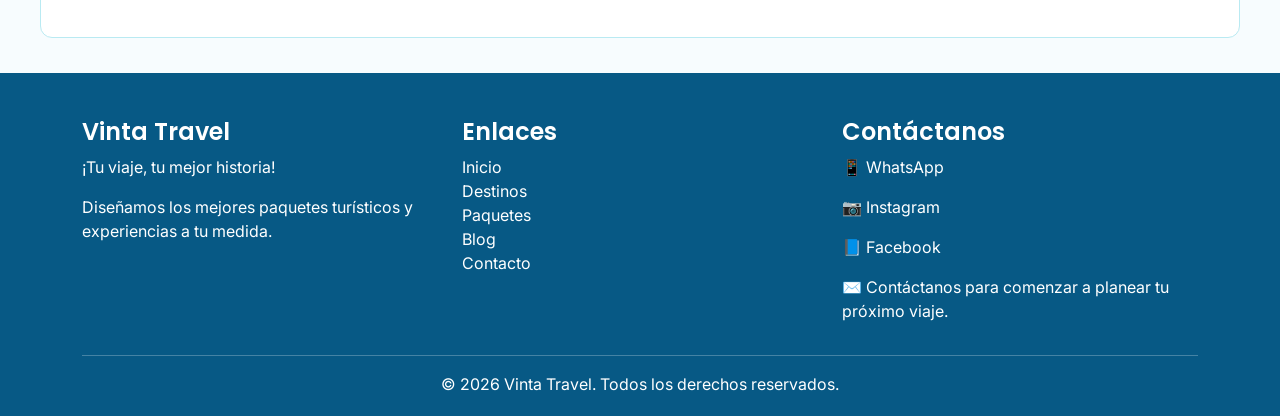
==== commit b422e84d: "Update index.html" ====
--- a/index.html
+++ b/index.html
@@ -392,13 +392,11 @@
                 <a class="navbar-brand d-flex align-items-center"
                    href="index.html">
 
-
-    <img src="logo.jpeg"
+<img src="logo.jpeg"
      alt="Logo de Vinta Travel"
      width="50"
      height="50"
-     class="logo-navbar">
-
+     class="logo-navbar rounded-circle">
 
                     <span>
 
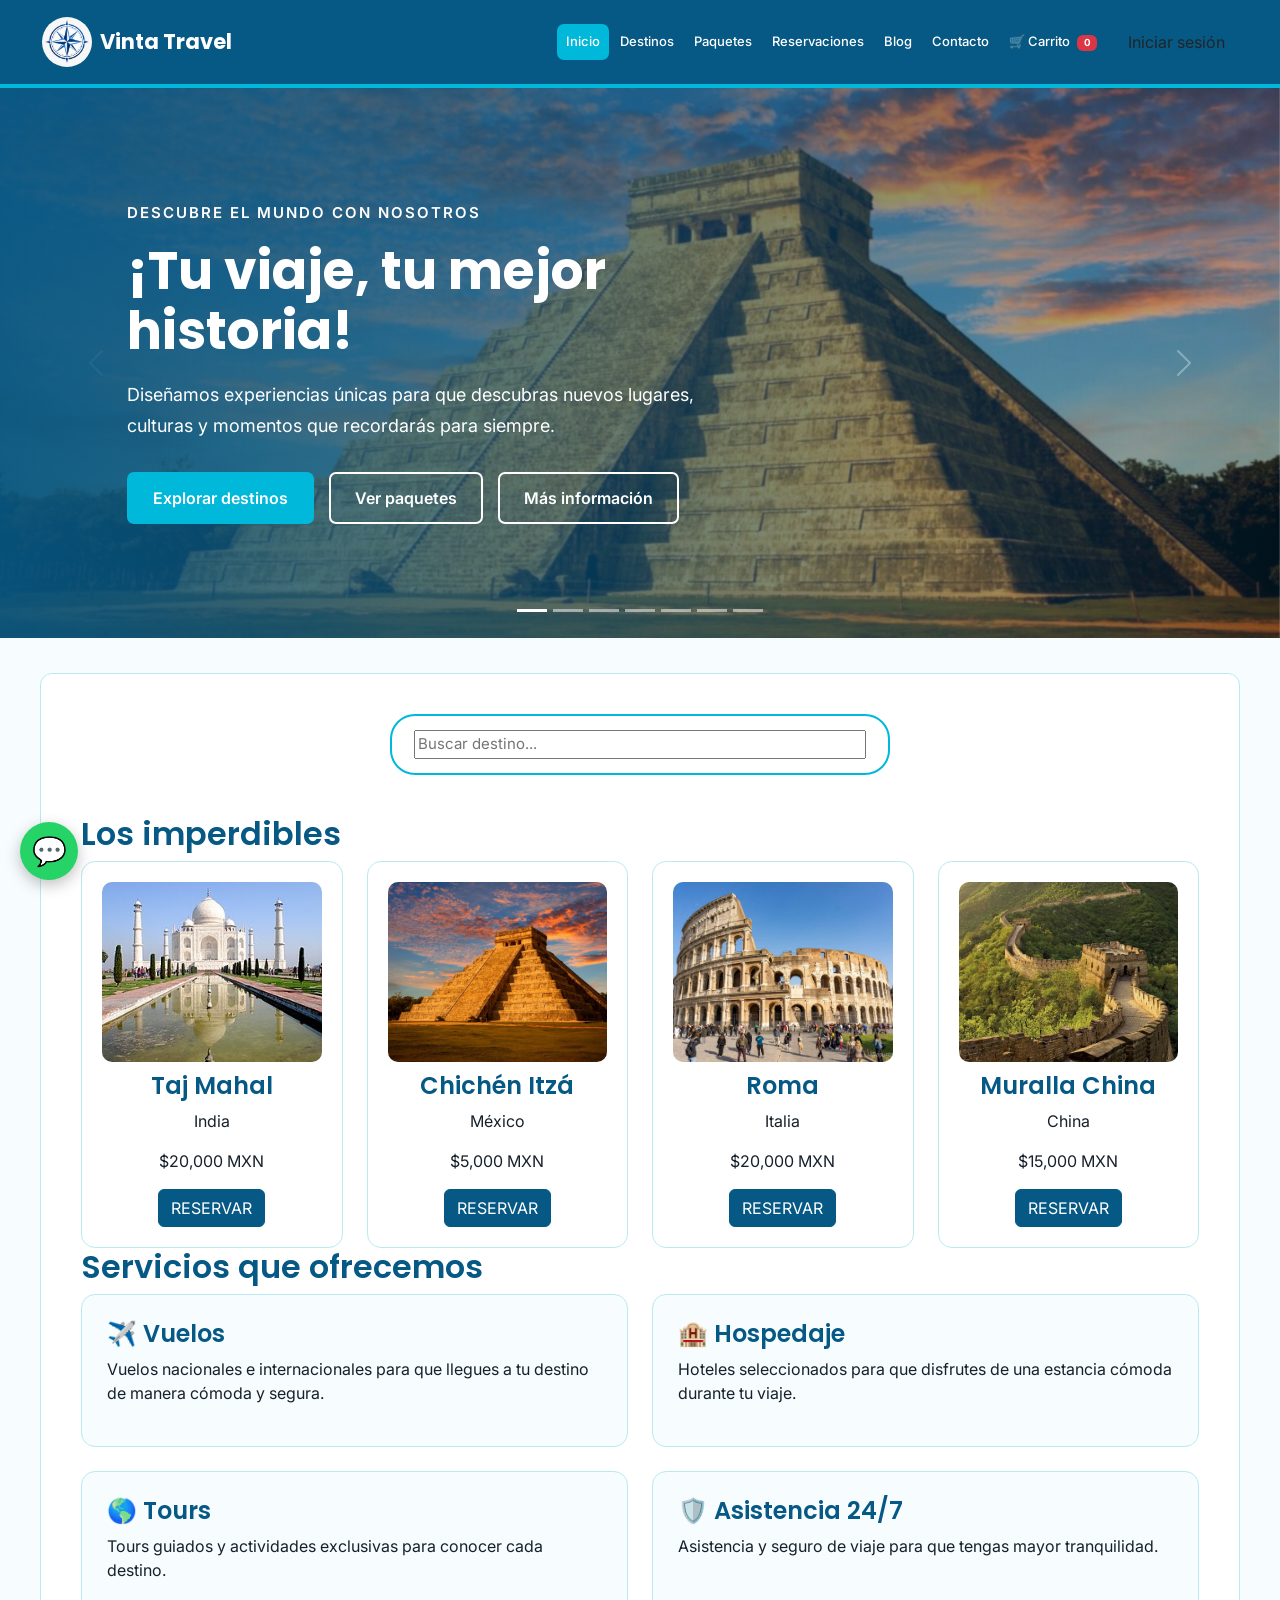
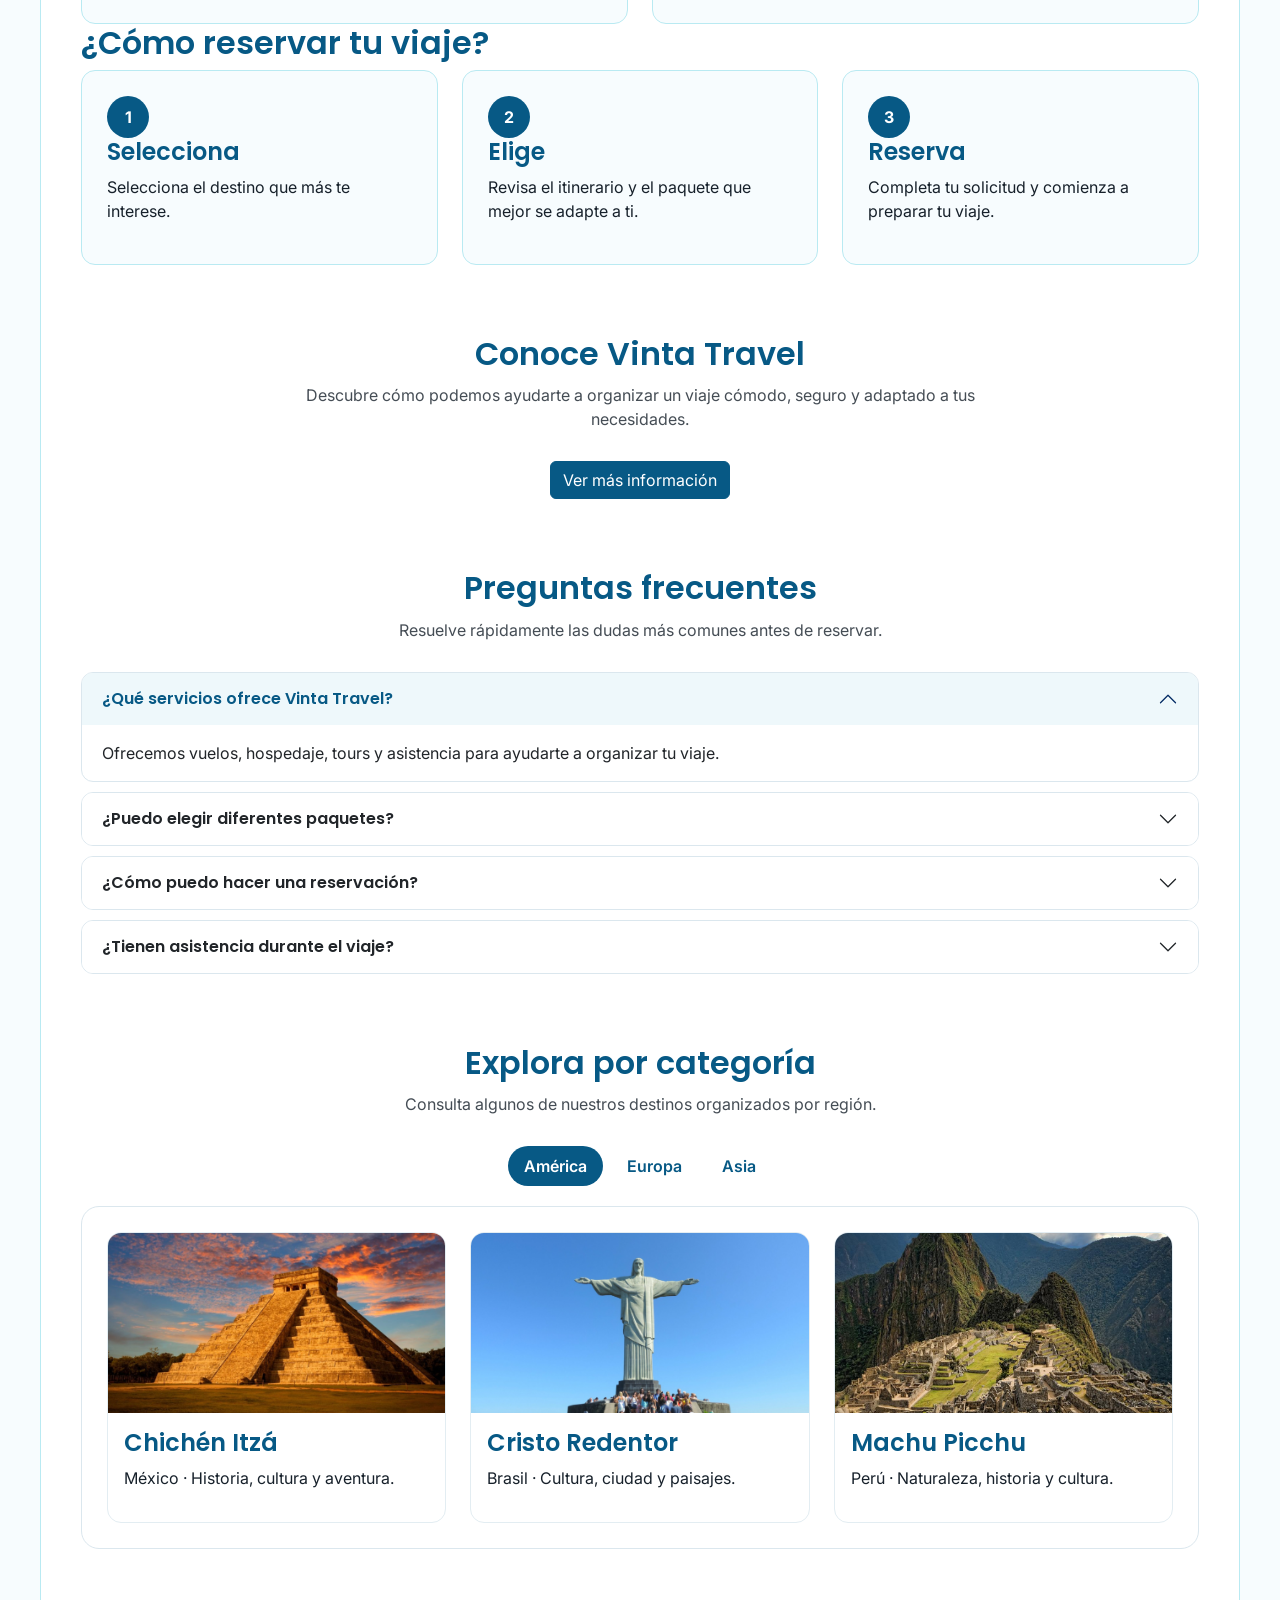
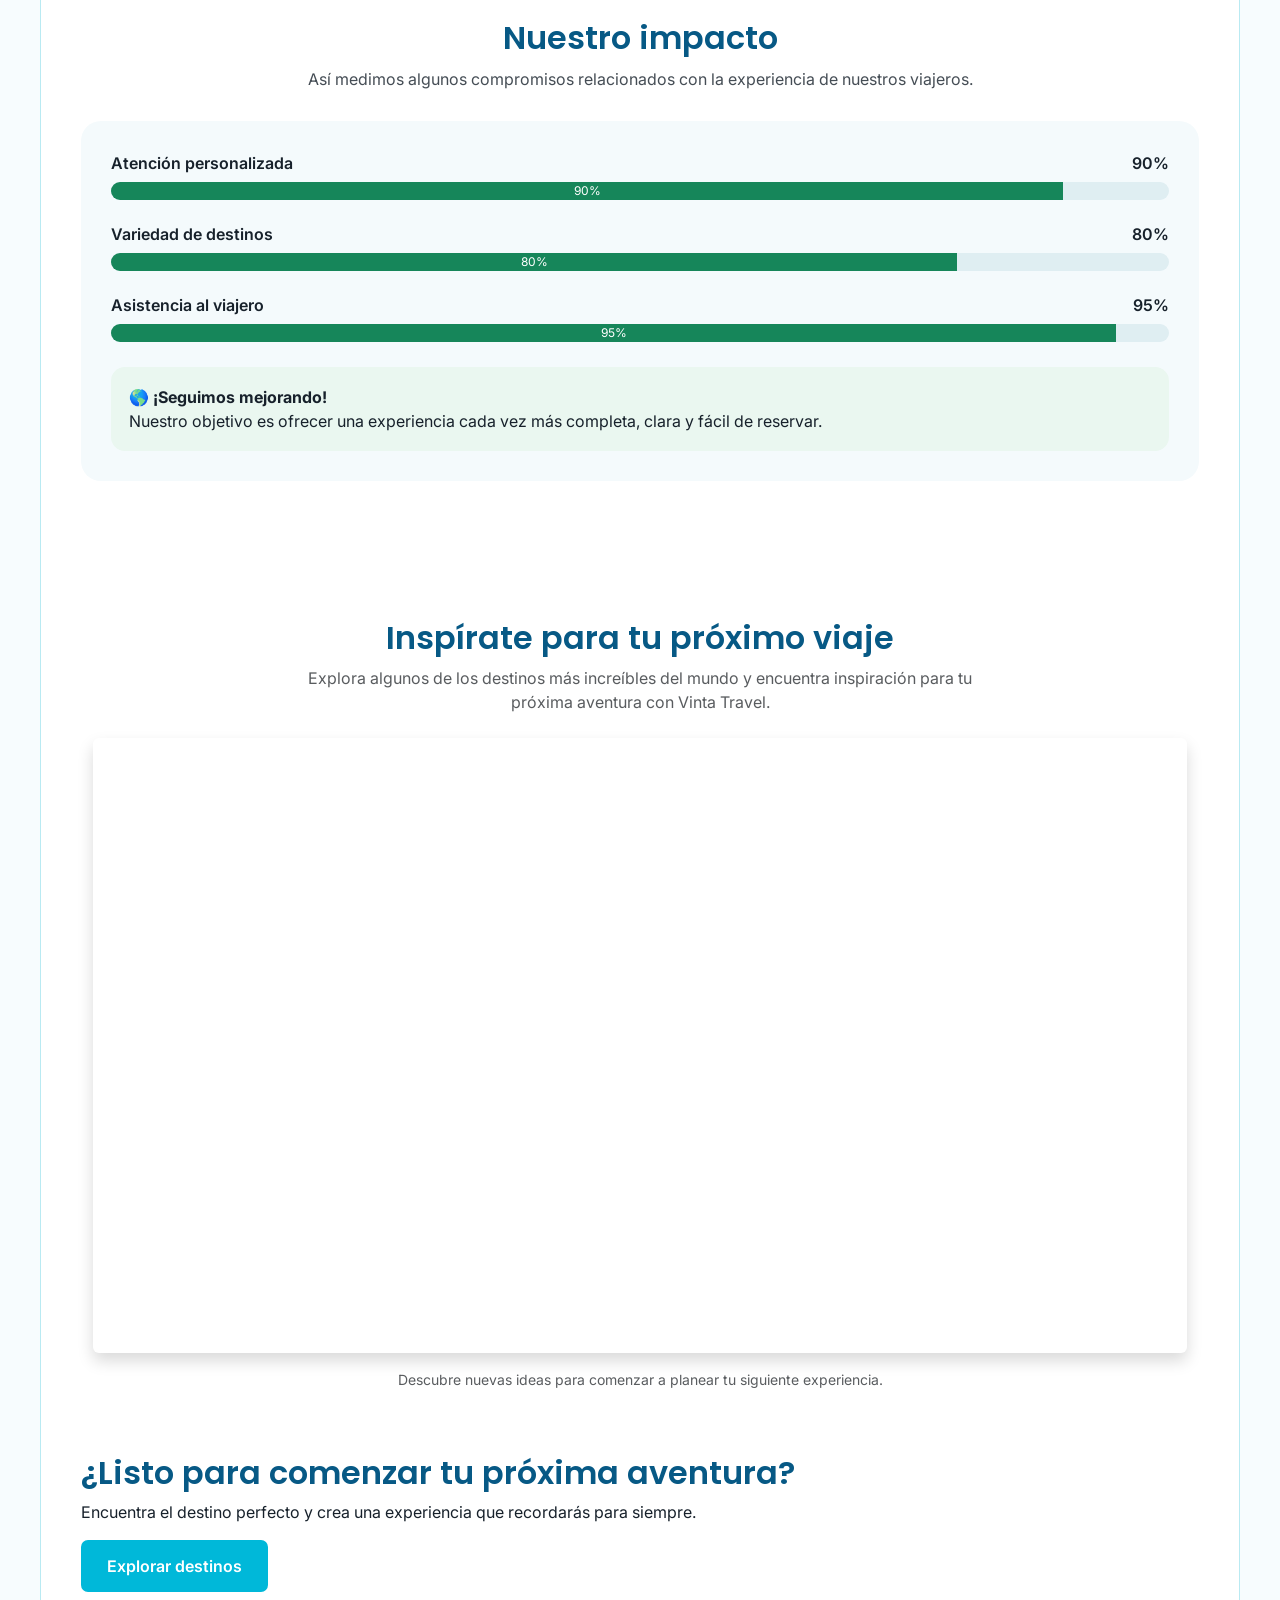
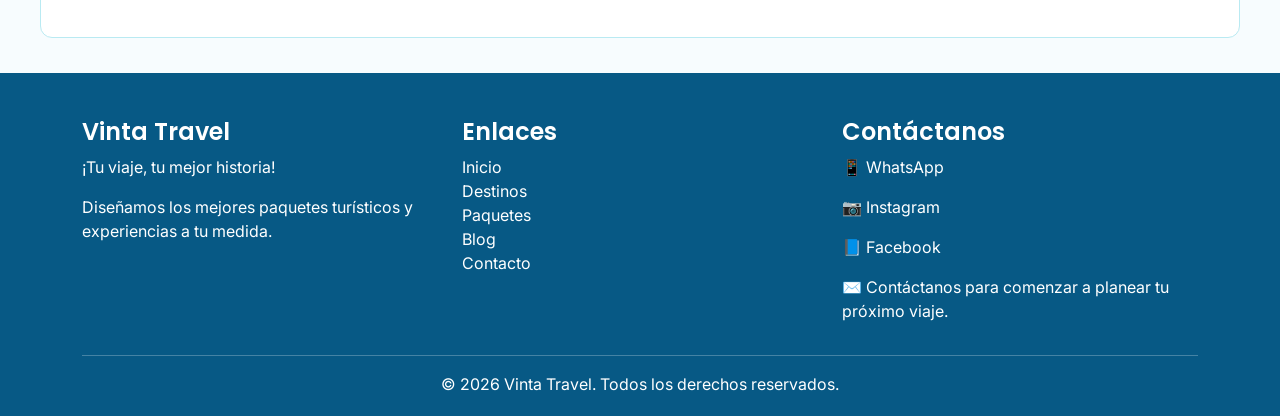
==== commit f796a440: "Update index.html" ====
--- a/index.html
+++ b/index.html
@@ -393,10 +393,10 @@
                    href="index.html">
 
 <img src="logo.jpeg"
-     alt="Logo de Vinta Travel"
-     width="50"
-     height="50"
-     class="logo-navbar rounded-circle">
+                         alt="Logo Vinta Travel"
+                         width="50"
+                         height="50"
+                         class="rounded-circle me-2">
 
                     <span>
 
